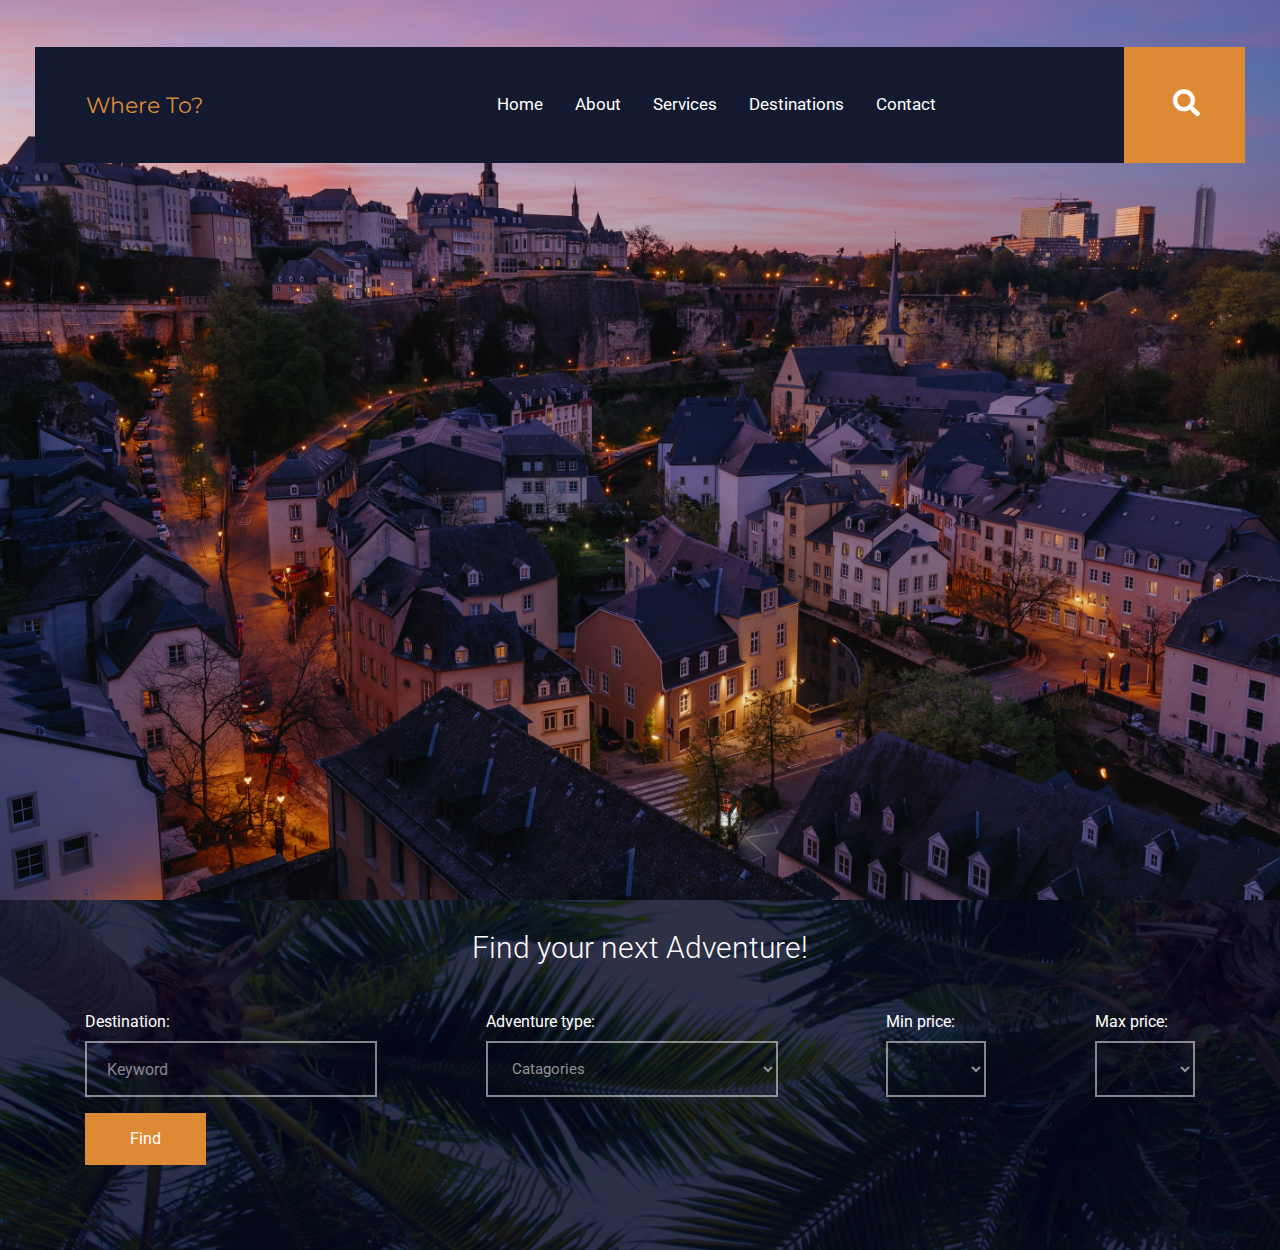
==== whereto.html @ 7c23000d "finished find section" ====
<!doctype html>
<html lang="en">
  <head>
    <!-- Required meta tags -->
    <meta charset="utf-8">
    <meta name="viewport" content="width=device-width, initial-scale=1, shrink-to-fit=no">

    <!-- Bootstrap CSS -->
    <link rel="stylesheet" href="https://stackpath.bootstrapcdn.com/bootstrap/4.4.1/css/bootstrap.min.css" integrity="sha384-Vkoo8x4CGsO3+Hhxv8T/Q5PaXtkKtu6ug5TOeNV6gBiFeWPGFN9MuhOf23Q9Ifjh" crossorigin="anonymous">
    <!--Custom CSS-->
    <link rel="stylesheet" type="text/css" href="whereto.css">

    <!-- Fonts -->
    <link rel="stylesheet" type="text/css" href="https://cdnjs.cloudflare.com/ajax/libs/font-awesome/5.13.0/css/all.min.css">

    <link href="https://fonts.googleapis.com/css2?family=Montserrat:wght@500&display=swap" rel="stylesheet">
    <link href="https://fonts.googleapis.com/css2?family=Roboto:wght@300;400&display=swap" rel="stylesheet">


    <title>Where To?</title>
  </head>
  <body>
    <div class="hero">
      <!-- NAVIGATION BAR START -->
      <nav class="mainnavbar navbar navbar-expand-lg fixed-top">
        <span class="navbar-brand">Where To?</span>
        <button class="navbar-toggler" type="button" data-toggle="collapse" data-target="#navbarNav" aria-controls="navbarNav" aria-expanded="false" aria-label="Toggle navigation">
          <span><i class="fas fa-bars"></i></span>
        </button>
        <div class="navbar-list collapse navbar-collapse" id="navbarNav">
          <ul id="menu-button" class="navbar-nav">
            <li class="nav-item active">
              <a class="nav-link" href="#home">Home <span class="sr-only">(current)</span></a>
            </li>
            <li class="nav-item">
              <a class="nav-link" href="#about">About</a>
            </li>
            <li class="nav-item">
              <a class="nav-link" href="#services">Services</a>
            </li> 
            <li class="nav-item">
              <a class="nav-link" href="#destinations">Destinations</a>
            </li> 
            <li class="nav-item">
              <a class="nav-link" href="#contact">Contact</a>
            </li> 
          </ul>
        </div>
        <div class="search">
          <form class="navbar-form navbar-left" role="search">
            <button id='search-button' class='btn btn-default'><span><i class="fas fa-search"></i></span>
            </button>
            <div id="search-form" class="form-group">
              <div class="input-group">
                <input type="text" class="search-input" placeholder="Keyword">
              </div>
            </div>
          </form>
        </div>
      </nav>
      <!-- NAVIGATION BAR END -->
    </div> <!--Hero Img-->

    <!-- FIND SECTION -->
    <div class="find">
      <img src="imgs/find.jpg" class="find-background">
      <div class="container">
        <div class="row">
          <div class="col-12 text-center">
            <h2 class="find-header">Find your next Adventure!</h2>
          </div>

          <div class=" col-12 text-center">
            <div class="find-form-container">
              <form action="#" id="find-form" class="find-form form-inline">
                <div class="find-item">
                  <div>
                    <label for="find-destination">Destination:</label>
                  </div>
                    <input type="text" id="find-destination" class="find-input" placeholder="Keyword">
                </div>

                <div class="find-item">
                  <div>
                    <label for="find-adventure">Adventure type:</label>
                  </div>
                    <select name="adventure" id="adventure" class="dropdown-item-select find-input">
                      <option value="" disabled selected hidden>Catagories</option>
                      <option>Cruises</option>
                      <option>Guided Tours</option>
                      <option>Resorts</option>
                    </select>
                </div>

                <div class="find-item">
                  <div>
                    <label for="min-price">Min price:</label>
                  </div>
                    <select name="min-price" id="min-price" class="dropdown-item-select price-input">
                      <option>&nbsp</option>
                      <option>$300</option>
                      <option>$500</option>
                    </select>
                </div>

                <div class="find-item">
                  <div>
                    <label for="max-price">Max price:</label>
                  </div>
                    <select name="max-price" id="max-price" class="dropdown-item-select price-input">
                      <option>&nbsp</option>
                      <option>$1000</option>
                      <option>$2000</option>
                    </select>
                </div>
                <div class="col-12 mt-3 p-0">
                  <button class="button find-button">Find</button>
                </div>
              </form>
            </div>
          </div>
        </div>
      </div>
    </div> <!-- end of find section -->










    <!-- Optional JavaScript -->
    <!-- jQuery first, then Popper.js, then Bootstrap JS -->
    <script src="https://code.jquery.com/jquery-3.4.1.slim.min.js" integrity="sha384-J6qa4849blE2+poT4WnyKhv5vZF5SrPo0iEjwBvKU7imGFAV0wwj1yYfoRSJoZ+n" crossorigin="anonymous"></script>
    <script src="https://cdn.jsdelivr.net/npm/popper.js@1.16.0/dist/umd/popper.min.js" integrity="sha384-Q6E9RHvbIyZFJoft+2mJbHaEWldlvI9IOYy5n3zV9zzTtmI3UksdQRVvoxMfooAo" crossorigin="anonymous"></script>
    <script src="https://stackpath.bootstrapcdn.com/bootstrap/4.4.1/js/bootstrap.min.js" integrity="sha384-wfSDF2E50Y2D1uUdj0O3uMBJnjuUD4Ih7YwaYd1iqfktj0Uod8GCExl3Og8ifwB6" crossorigin="anonymous"></script>
    <script src="whereto.js"></script>
  </body>
</html>
---- whereto.css ----
.hero {
	background-image: url("imgs/hero-img.jpg");
	min-height: 600px;
  	height: calc(100vh);
	background-position: center;
 	background-repeat: no-repeat;
 	background-size: cover;
 	position: relative;
}

/*NAVIGATION BAR START*/
.mainnavbar {
	background-color: #131a2f; 
	height: 116px;
	top: 47px;
	margin: auto;
	margin-left: 35px;
	margin-right: 35px; 
}

.navbar-list {
	justify-content: center;
}

.navbar-list a {
	color: white;
	font-size: 17px;
}

.navbar-list a:hover {
	color: #de8a35;
}

.navbar-brand {
	color: #de8a35;
	font-family: 'Montserrat', sans-serif;
	margin-left: 35px;
	margin-right: 0;
	font-size: 22px;
}

.navbar-nav .nav-link {
	background-color: #131a2f;
}

/*SEARCH FORM*/
.search {
	position: absolute;
    top: 0;
    right: 0;
    width: 121px;
    height: 100%;
    background-color: #de8a35;
}

#search-button {
	position: absolute;
	right: 32px;
	top: 30px;
	font-size: 27px;
	color: white;
}

#search-form {
	display: none;
	position: relative;
}

.search-input {
	display: inline-block;
	position: absolute;
	top: 38px;
	left: 25px;
	background: transparent;
	border: solid 2px rgba(255, 255, 255, 0.5);
	padding-left: 10px;
	height: 36px;
}

.search-expand {
	width: 300px;
}

.btn:focus {
	box-shadow: none;
}

.search-input input {
	color: white;
}

::placeholder {
	color: rgba(255, 255, 255, 0.5);
}

.navbar-toggler i {
	color: white;
	font-size: 25px;
}
/*NAVIGATION BAR END*/


/*Find Section*/
.find {
	height: 350px;
	background-position: center;
 	background-repeat: no-repeat;
 	background-size: cover;
 	background: rgba(0, 0, 26);
 	color: white;
 	position: relative;
}

.find img {
	opacity: 0.2;
	object-fit: cover;
	position: absolute;
}

.find-background {
	height: 100%; 
	width: 100%;
}

.find-header {
	font-size: 30px;
	font-weight: 300;
	padding-top: 30px;
	font-family: 'Roboto', sans-serif;

}

.find-form-container {
	margin-top: 36px;
	width: 100%;
}

.find-form {
	width: 100%;
	height: 100%;
	justify-content: space-between;
}

.find-item label {
	float: left;
	margin-bottom: 7px;
}

.find-input {
	height: 56px;
	width: 292px;
	padding-left: 20px;
	border: solid 2px rgba(255,255,255,0.5);
    background: transparent;
    color: rgba(255,255,255,0.5);
}

#find-destination {
	color: white;
}

.price-input {
	height: 56px;
	width: 100px;
	padding-left: 20px;
	border: solid 2px rgba(255,255,255,0.5);
    background: transparent;
    color: rgba(255,255,255,0.5);
}

.find-button {
	float: left;
	background: #de8a35;
    border: none;
    font-size: 16px;
    color: white;
    padding-top: 14px;
    padding-bottom: 14px;
    padding-left: 45px;
    padding-right: 45px;
}

.dropdown-item-select {
	cursor: pointer;
    font-size: 15px;
    color: #939393 !important;
}

/*MEDIA QUERIES*/
@media (max-width: 991px) {
	.search {
		display: none;
	}

	.mainnavbar {
		height: auto;
	}

	.navbar-list ul {
		text-align: center;
		width: 100%;
	}
}

@media (max-width: 767px) {
	.navbar-brand {
		margin-left: 0;
		font-size: 17px;
	}
}

@media (min-width: 768px) {
	.navbar-expand-lg .navbar-nav .nav-link {
		padding-right: 1rem;
		padding-left: 1rem;
	}
}

@media (min-width: 576px) {
	.form-inline .form-control {
	    display: inline-block;
	    width: 292px;
	    vertical-align: middle;
	}
}
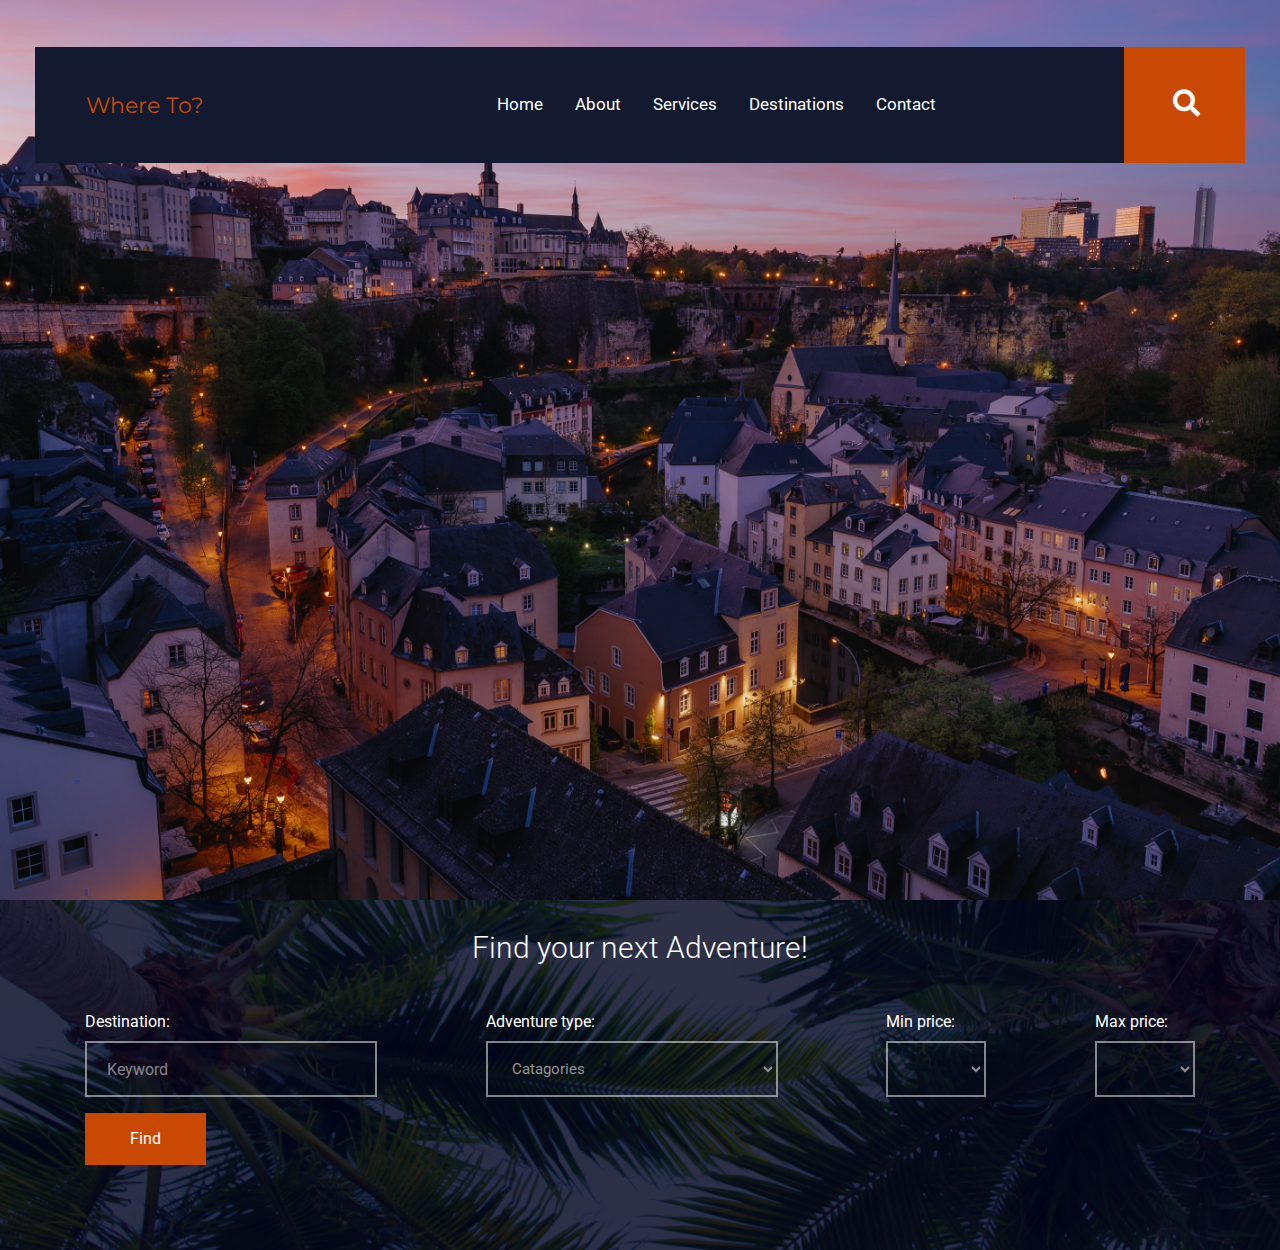
==== commit bff4b846: "made find section mobile friendly" ====
--- a/whereto.html
+++ b/whereto.html
@@ -70,7 +70,7 @@
             <h2 class="find-header">Find your next Adventure!</h2>
           </div>
 
-          <div class=" col-12 text-center">
+          <div class=" col-md-6 col-lg-12 text-center">
             <div class="find-form-container">
               <form action="#" id="find-form" class="find-form form-inline">
                 <div class="find-item">
@@ -113,8 +113,8 @@
                       <option>$2000</option>
                     </select>
                 </div>
-                <div class="col-12 mt-3 p-0">
-                  <button class="button find-button">Find</button>
+                <div class="col-12 mt-3 p-0 find-button">
+                  <button class="button">Find</button>
                 </div>
               </form>
             </div>
--- a/whereto.css
+++ b/whereto.css
@@ -32,7 +32,7 @@
 }
 
 .navbar-brand {
-	color: #de8a35;
+	color: #c94904;
 	font-family: 'Montserrat', sans-serif;
 	margin-left: 35px;
 	margin-right: 0;
@@ -50,7 +50,7 @@
     right: 0;
     width: 121px;
     height: 100%;
-    background-color: #de8a35;
+    background-color: #c94904;
 }
 
 #search-button {
@@ -168,9 +168,9 @@
     color: rgba(255,255,255,0.5);
 }
 
-.find-button {
+.find-button button {
 	float: left;
-	background: #de8a35;
+	background: #c94904;
     border: none;
     font-size: 16px;
     color: white;
@@ -187,6 +187,56 @@
 }
 
 /*MEDIA QUERIES*/
+@media (min-width: 768px) and (max-width: 991px) {
+	.find {
+		height: 610px;
+	}
+
+	.find-input {
+		width: 690px;
+		margin-bottom: 20px;
+	}
+
+	.price-input {
+		width: 690px;
+		margin-bottom: 20px;
+	}
+
+	.find-button {
+		display: flex;
+	}
+
+	.find-button button {
+		position: absolute;
+		left: 285px;
+	}
+}
+
+@media (min-width: 576px) and (max-width: 767px) {
+	.find {
+		height: 610px;
+	}
+
+	.find-input {
+		width: 500px;
+		margin-bottom: 20px;
+	}
+
+	.price-input {
+		width: 500px;
+		margin-bottom: 20px;
+	}
+
+	.find-button {
+		display: flex;
+	}
+
+	.find-button button {
+		position: absolute;
+		left: 185px;
+	}
+}
+
 @media (max-width: 991px) {
 	.search {
 		display: none;
@@ -206,6 +256,36 @@
 	.navbar-brand {
 		margin-left: 0;
 		font-size: 17px;
+	}
+
+	.mainnavbar {
+		height: auto;
+	}
+}
+
+
+@media (max-width: 575px) {
+	.find {
+		height: 620px;
+	}
+
+	.find-form {
+		justify-content: center;
+	}
+
+	.find-input {
+		width: 300px;
+		margin-bottom: 20px;
+	}
+
+	.price-input {
+		width: 300px;
+		margin-bottom: 20px;
+	}
+
+	.find-button {
+		display: flex;
+		justify-content: center;
 	}
 }
 
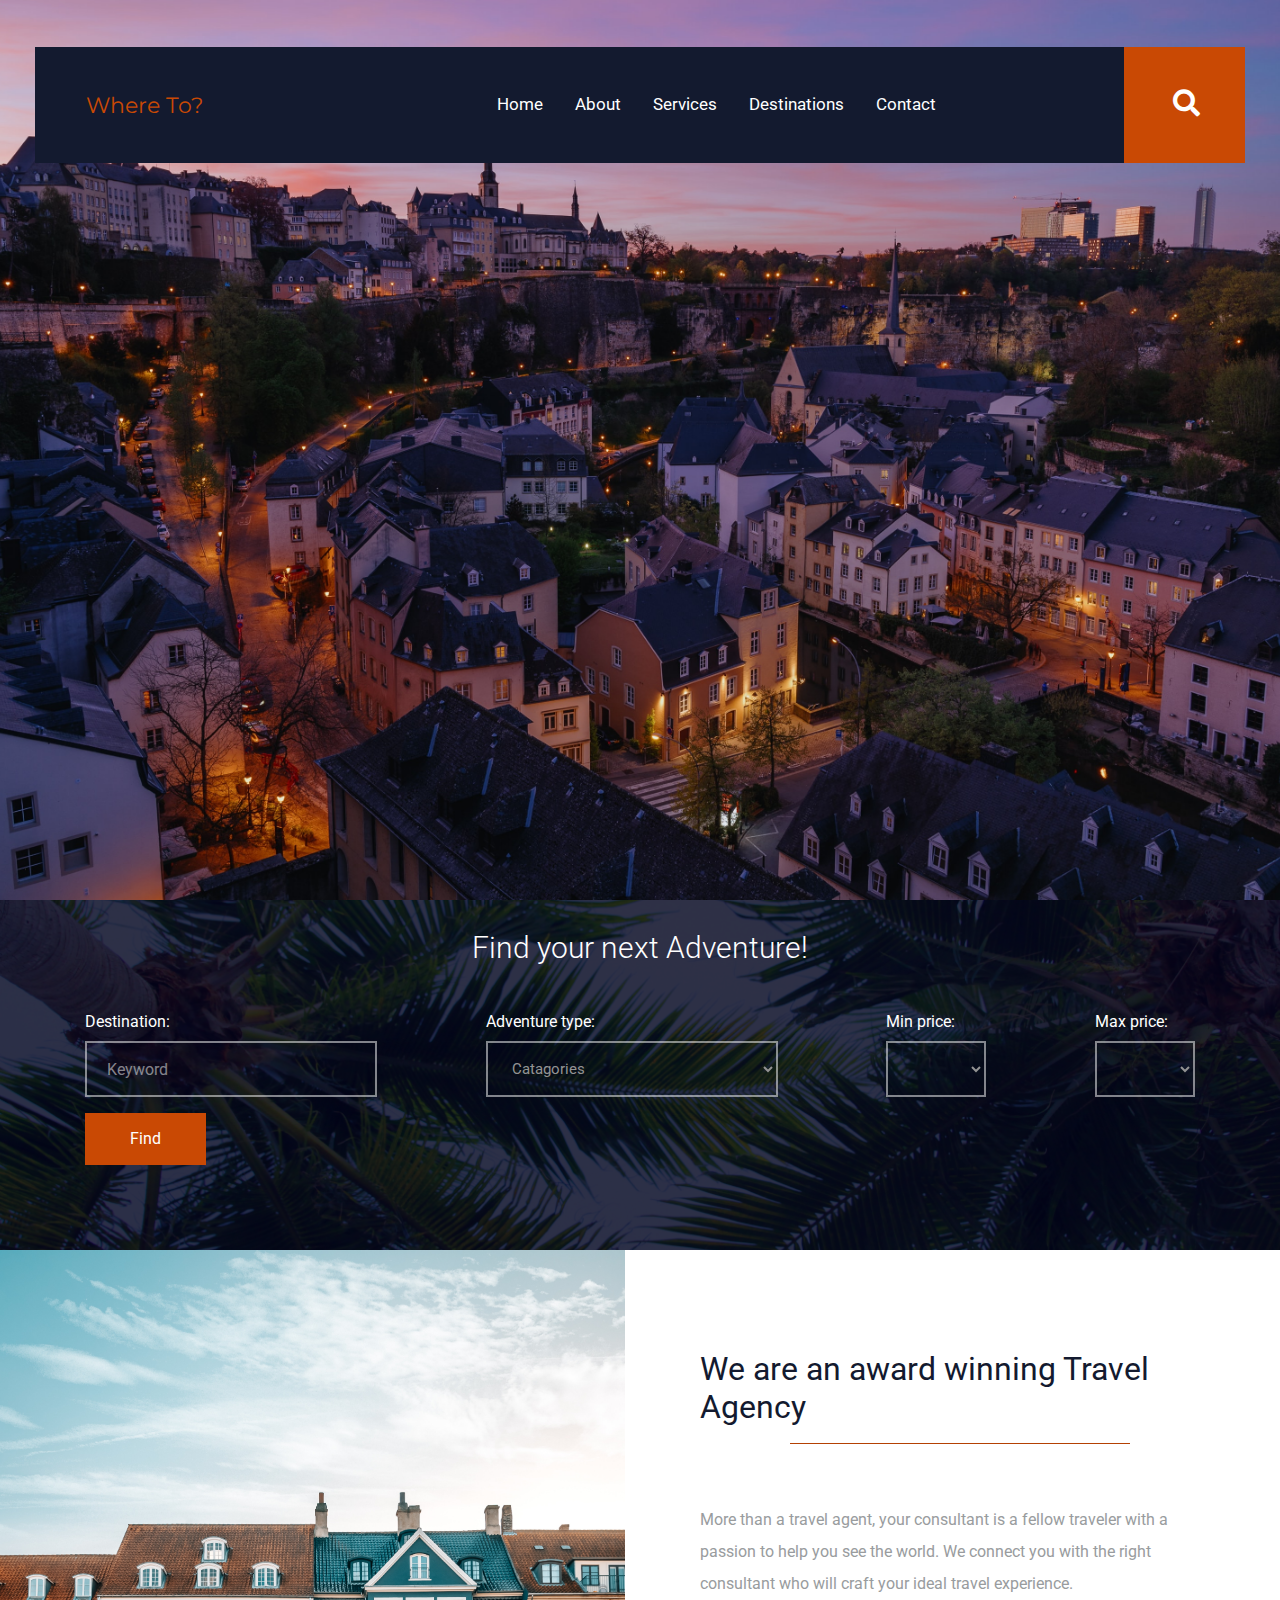
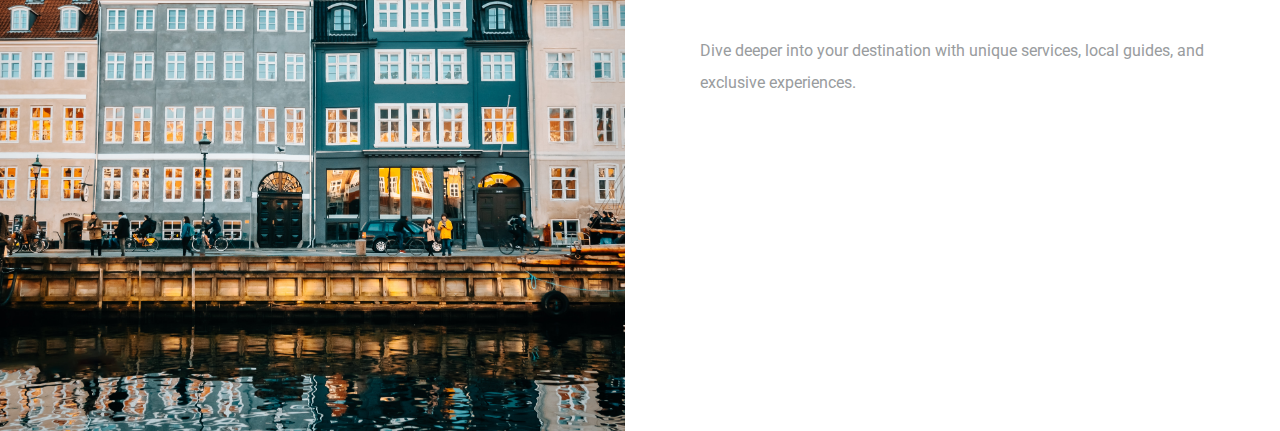
==== commit 55279e2d: "finished about section" ====
--- a/whereto.html
+++ b/whereto.html
@@ -59,11 +59,11 @@
         </div>
       </nav>
       <!-- NAVIGATION BAR END -->
-    </div> <!--Hero Img-->
+    </div> <!--end of hero img-->
 
     <!-- FIND SECTION -->
     <div class="find">
-      <img src="imgs/find.jpg" class="find-background">
+      <img src="imgs/find.jpg" class="find-background" alt="">
       <div class="container">
         <div class="row">
           <div class="col-12 text-center">
@@ -123,6 +123,23 @@
       </div>
     </div> <!-- end of find section -->
 
+    <!-- ABOUT SECTION -->
+    <div class="about-section">
+      <div class="container-fluid">
+        <div class="row">
+          <div class="col-sm-12 col-md-6 about-img">
+            <img src="imgs/about-img.jpg" class="img-fluid" alt="">
+          </div>
+
+          <div class="col-sm-12 col-md-6 about-text">
+            <h2>We are an award winning Travel Agency</h2>
+            <hr>
+            <p class="p1">More than a travel agent, your consultant is a fellow traveler with a passion to help you see the world. We connect you with the right consultant who will craft your ideal travel experience.</p>
+            <p class="p2">Dive deeper into your destination with unique services, local guides, and exclusive experiences.</p>
+          </div>
+        </div>
+      </div>
+    </div>
 
 
 
--- a/whereto.css
+++ b/whereto.css
@@ -186,6 +186,47 @@
     color: #939393 !important;
 }
 
+/*ABOUT SECTION*/
+.about-section {
+	height: 200px;
+}
+
+.about-img {
+	padding-left: 0;
+}
+
+.about-text h2 {
+	margin-top: 100px;
+	font-weight: 400;
+	color: #131a2f;
+}
+
+hr {
+	background: #c94904;
+	width: 340px;
+}
+
+.about-text {
+	text-align: left;
+	padding-left: 60px;
+	padding-right: 60px;
+}
+
+.about-text p {
+	line-height: 2;
+	color: #999c9e;
+}
+
+.about-text .p1 {
+	margin-top: 60px;
+}
+
+.about-text .p2 {
+	margin-top: 35px;
+}
+
+
+
 /*MEDIA QUERIES*/
 @media (min-width: 768px) and (max-width: 991px) {
 	.find {
@@ -212,6 +253,30 @@
 	}
 }
 
+@media (min-width: 768px) and (max-width: 930px) {
+	.about-text h2 {
+	margin-top: 60px;
+	}
+
+	.about-text p {
+	line-height: 1;
+	}
+
+	.about-text .p1 {
+	margin-top: 40px;
+	}
+
+	.about-text .p2 {
+	margin-top: 40px;
+	margin-bottom: 0;
+	}
+
+	hr {
+	width: 300px;
+	}
+
+}
+
 @media (min-width: 576px) and (max-width: 767px) {
 	.find {
 		height: 610px;
@@ -253,6 +318,10 @@
 }
 
 @media (max-width: 767px) {
+	.hero {
+		height: 400px;
+	}
+
 	.navbar-brand {
 		margin-left: 0;
 		font-size: 17px;
@@ -260,6 +329,20 @@
 
 	.mainnavbar {
 		height: auto;
+	}
+
+	.about-img {
+		display: none;
+	}
+
+	.about-text {
+		padding-left: 95px;
+		padding-right: 95px;
+		text-align: center;
+	}
+
+	hr {
+		display: none;
 	}
 }
 
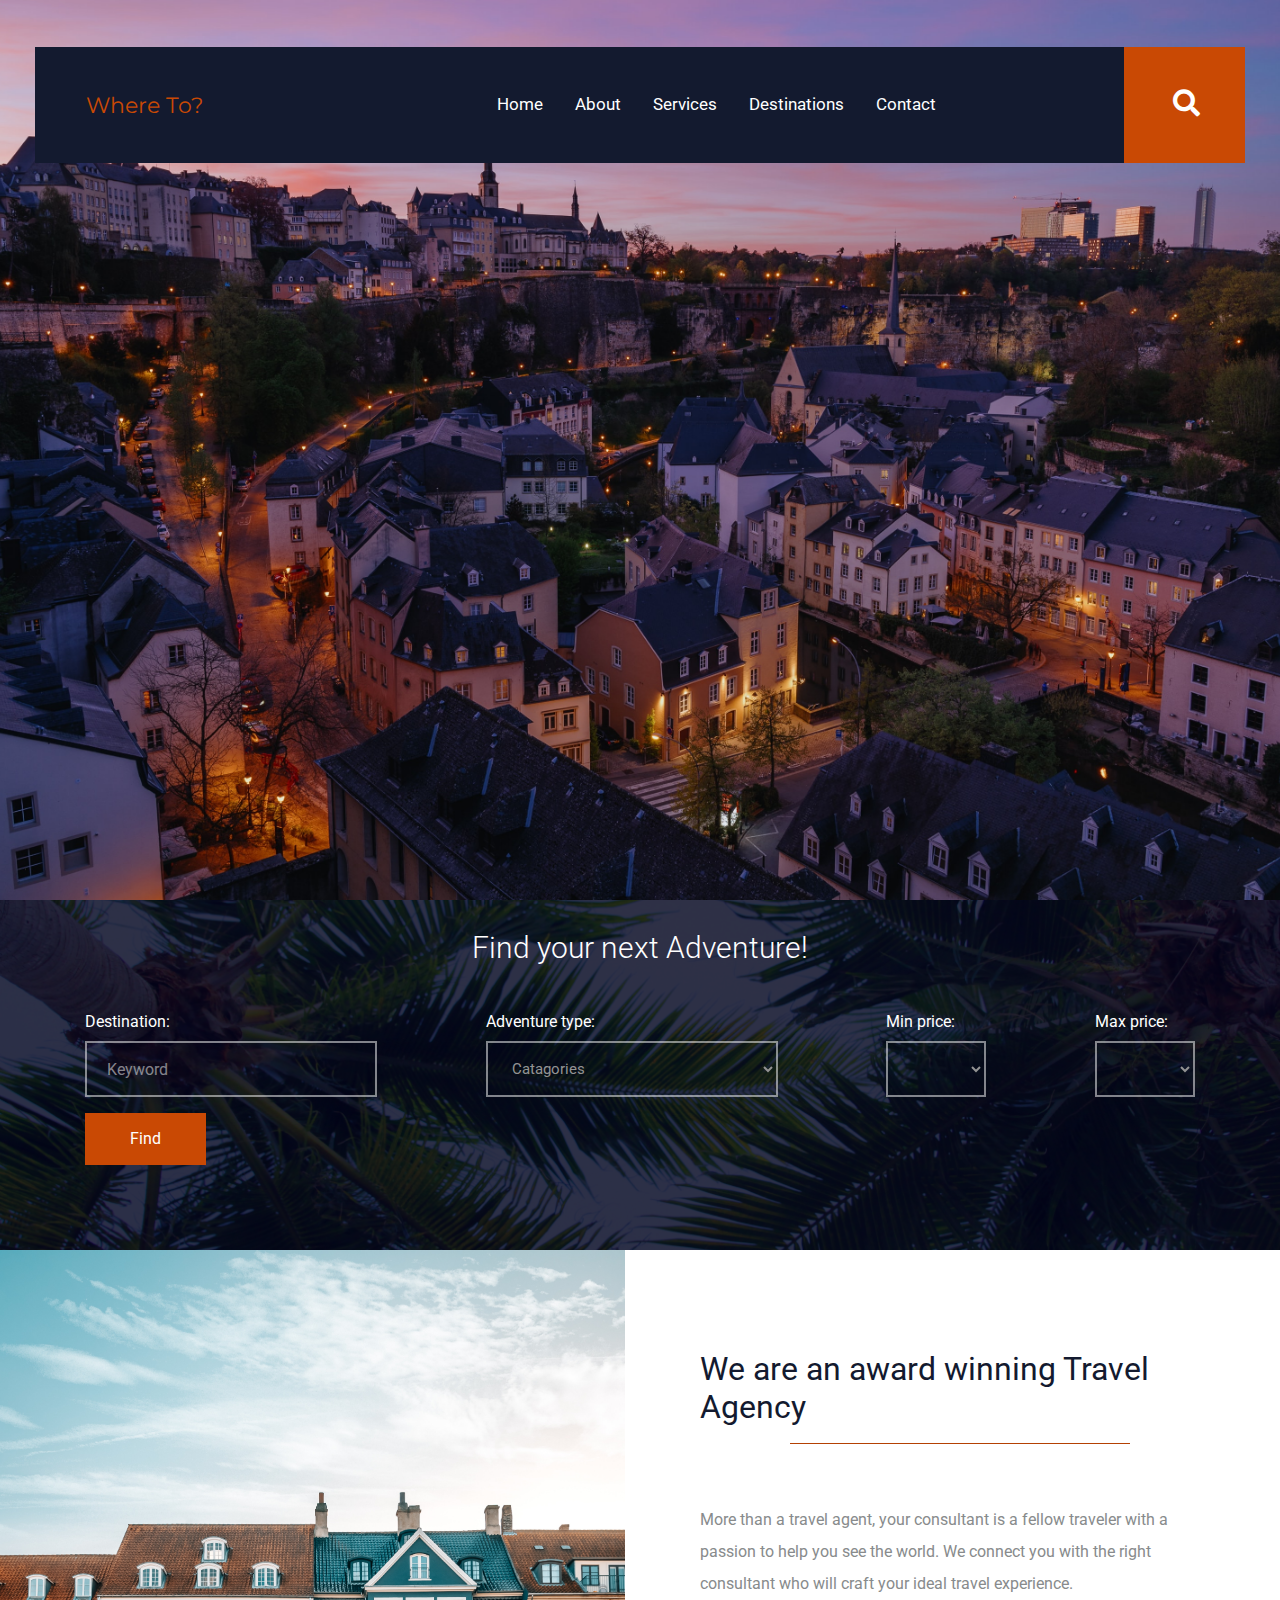
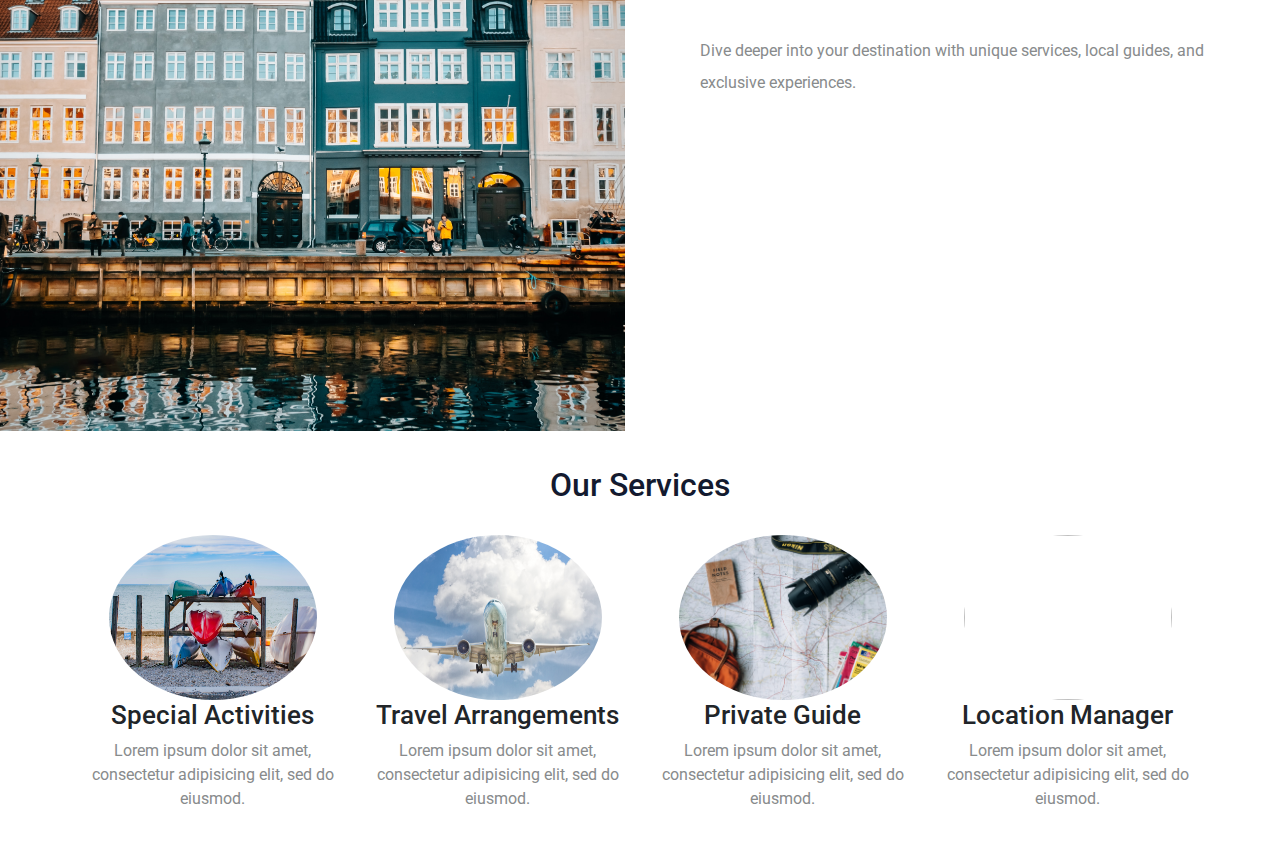
==== commit c19013cd: "finished services section" ====
--- a/whereto.html
+++ b/whereto.html
@@ -139,6 +139,39 @@
           </div>
         </div>
       </div>
+    </div> <!--end of about section-->
+
+    <div class="services-section">
+      <div class="container">
+        <div class="row">
+          <div class="col-12 text-center services-header">
+            <h2>Our Services</h2>
+          </div>
+          <div class="col-md-6 col-lg-3">
+            <img src="imgs/services1.jpg" class="img-fluid" alt="">
+            <h3>Special Activities</h3>
+            <p>Lorem ipsum dolor sit amet, consectetur adipisicing elit, sed do eiusmod.</p>
+          </div>
+          <div class="col-md-6 col-lg-3">
+            <img src="imgs/services2.jpg" class="img-fluid" alt="">
+            <h3>Travel Arrangements</h3>
+            <p>Lorem ipsum dolor sit amet, consectetur adipisicing elit, sed do eiusmod.</p>
+          </div>
+          <div class="col-md-6 col-lg-3">
+            <img src="imgs/services3.jpg" class="img-fluid" alt="">
+            <h3>Private Guide</h3>
+            <p>Lorem ipsum dolor sit amet, consectetur adipisicing elit, sed do eiusmod.</p>
+          </div>
+          <div class="col-md-6 col-lg-3">
+            <img src="imgs/services4.jpg" class="img-fluid" alt="">
+            <h3>Location Manager</h3>
+            <p>Lorem ipsum dolor sit amet, consectetur adipisicing elit, sed do eiusmod.</p>
+          </div>
+          
+
+        </div>
+      </div>
+
     </div>
 
 
--- a/whereto.css
+++ b/whereto.css
@@ -187,10 +187,6 @@
 }
 
 /*ABOUT SECTION*/
-.about-section {
-	height: 200px;
-}
-
 .about-img {
 	padding-left: 0;
 }
@@ -214,7 +210,7 @@
 
 .about-text p {
 	line-height: 2;
-	color: #999c9e;
+	color: #888b8c;
 }
 
 .about-text .p1 {
@@ -223,6 +219,32 @@
 
 .about-text .p2 {
 	margin-top: 35px;
+}
+
+/*SERVICES SECTION*/
+.services-section {
+	text-align: center;
+}
+
+.services-header h2 {
+	color: #131a2f;
+	margin-top: 35px;
+    margin-bottom: 30px;
+}
+
+.services-section img {
+	border-radius: 50%;
+	height: 165px;
+	width: 208px;
+}
+
+.services-section h3 {
+	font-size: 26px;
+}
+
+.services-section p {
+	color: #888b8c;
+	margin-bottom: 30px;
 }
 
 
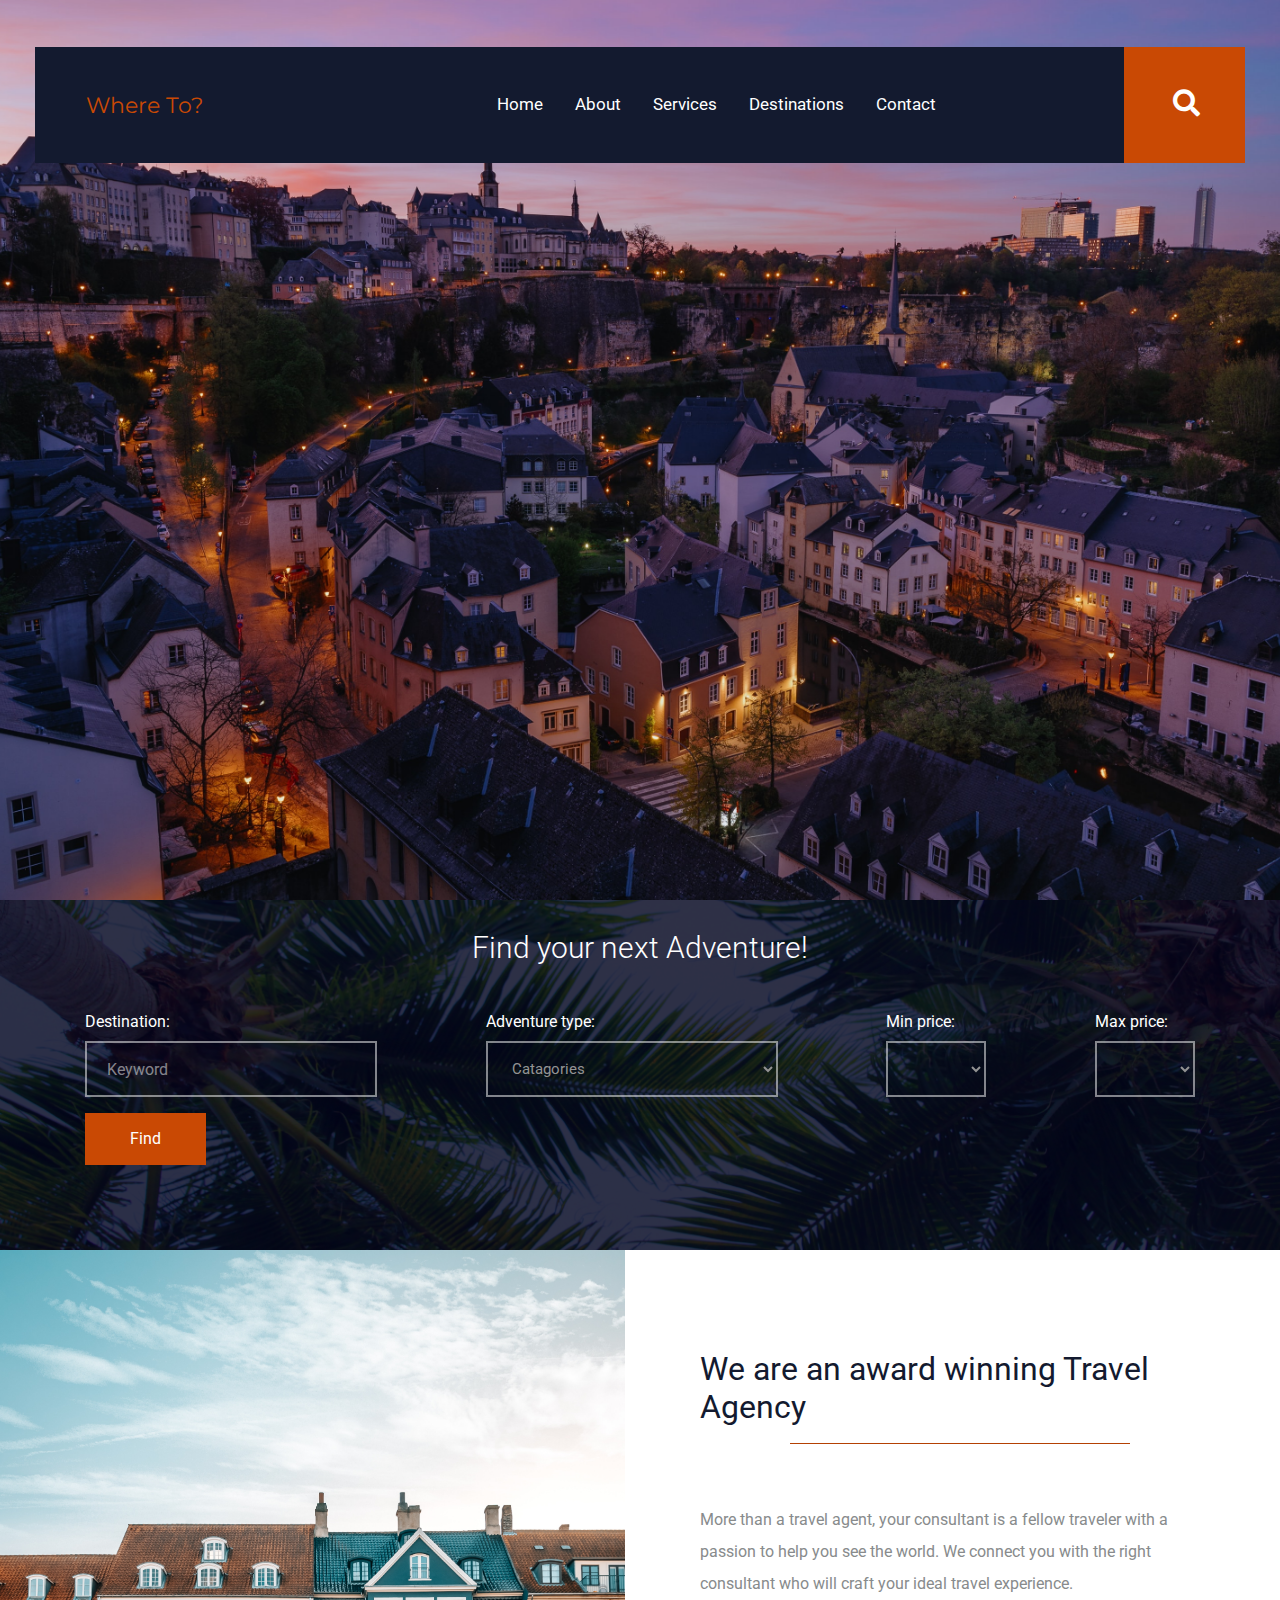
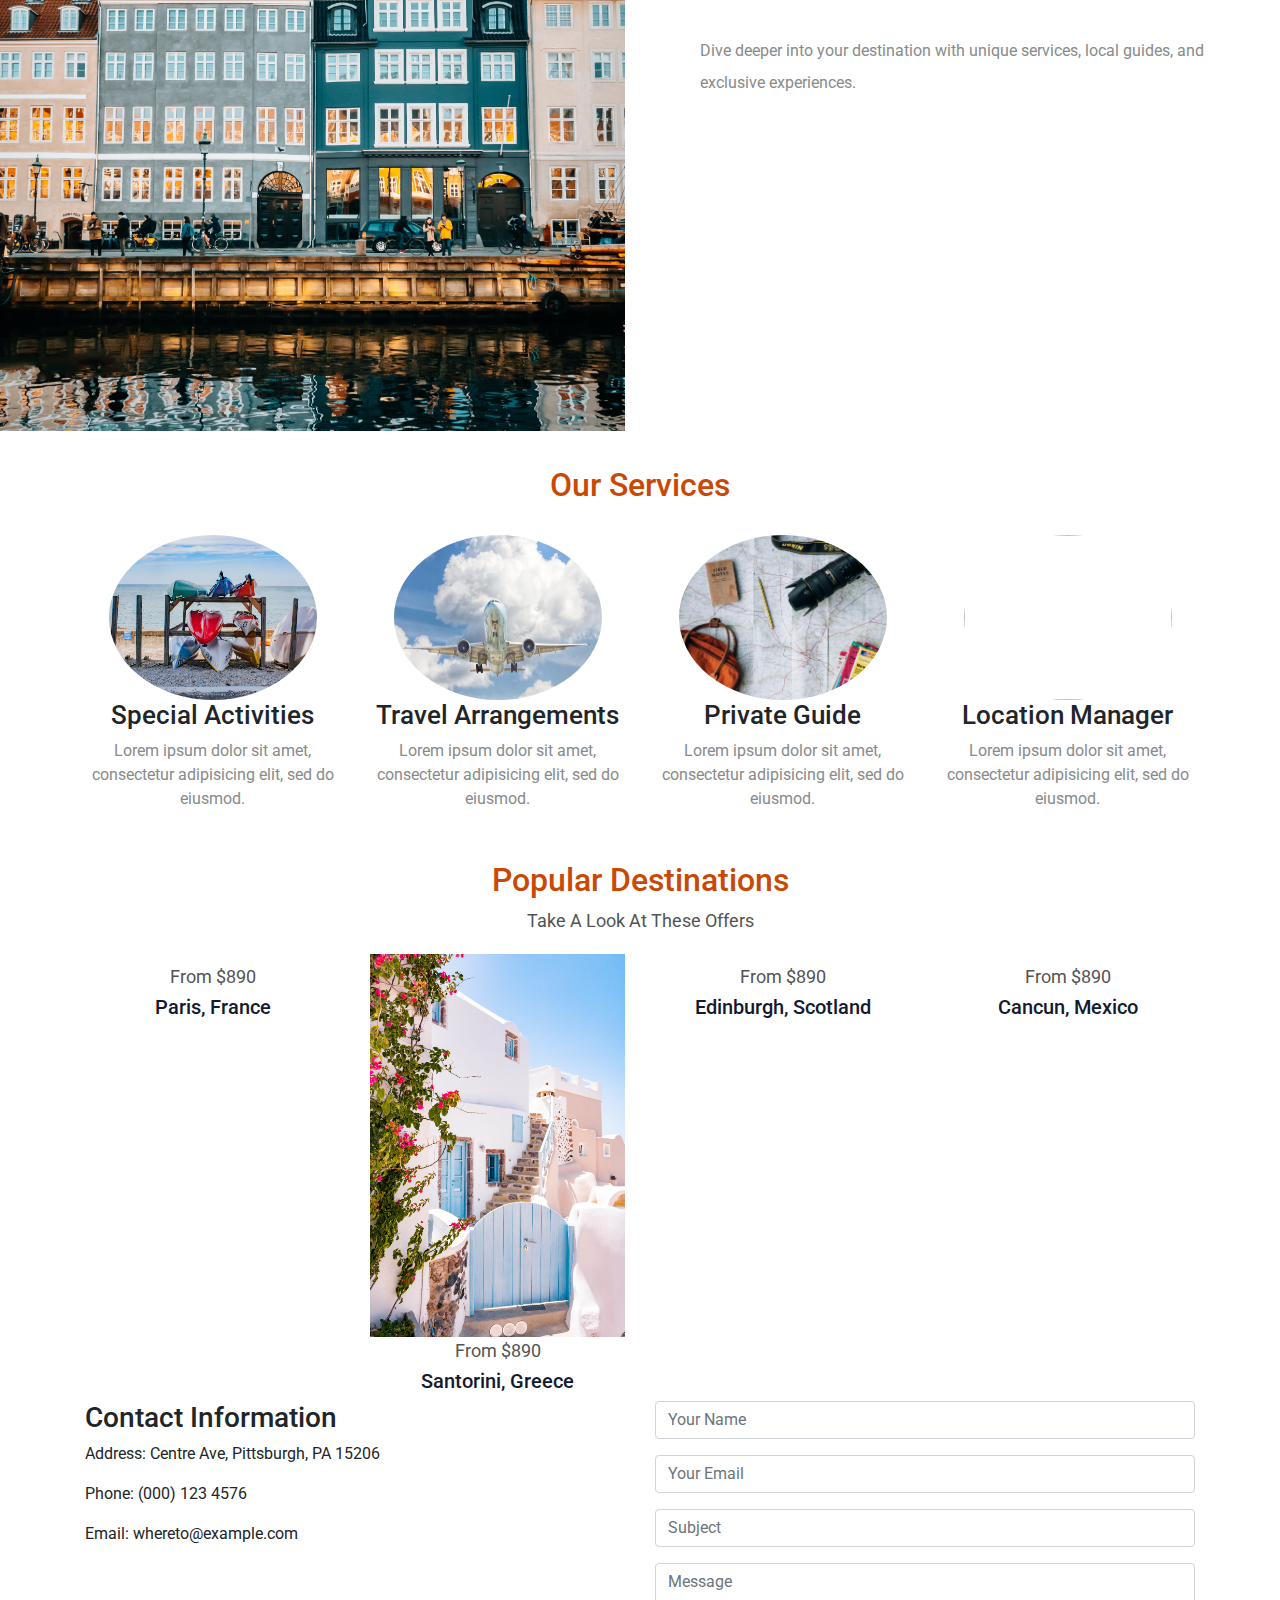
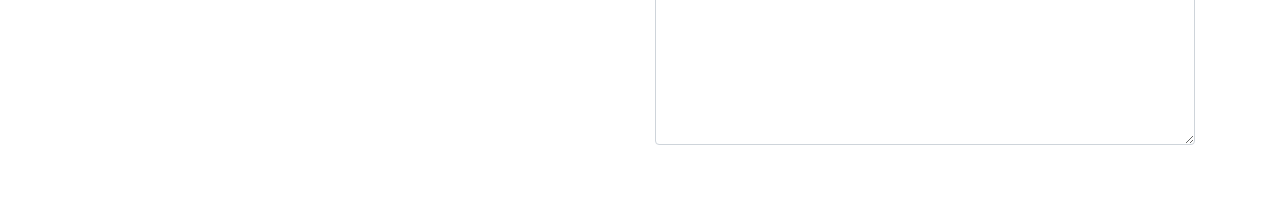
==== commit 4fb7826a: "finished destination section and started contact section" ====
--- a/whereto.html
+++ b/whereto.html
@@ -167,14 +167,85 @@
             <h3>Location Manager</h3>
             <p>Lorem ipsum dolor sit amet, consectetur adipisicing elit, sed do eiusmod.</p>
           </div>
-          
-
-        </div>
-      </div>
-
+        </div>
+      </div>
+    </div> <!--end of services section-->
+
+    <div class="destination-section">
+      <div class="container">
+        <div class="row destination">
+          <div class="col-12 text-center destination-header">
+            <h2>Popular Destinations</h2>
+            <p>Take A Look At These Offers</p>
+          </div>
+          <div class="col-md-6 col-lg-3 text-center">
+            <img src="imgs/france.jpg" class="img-fluid" alt="">
+            <p>From $890</p>
+            <h5>Paris, France</h5>
+          </div>
+          <div class="col-md-6 col-lg-3 text-center">
+            <img src="imgs/greece.jpg" class="img-fluid" alt="">
+            <p>From $890</p>
+            <h5>Santorini, Greece</h5>
+          </div>
+          <div class="col-md-6 col-lg-3 text-center">
+            <img src="imgs/scotland.jpg" class="img-fluid" alt="">
+            <p>From $890</p>
+            <h5>Edinburgh, Scotland</h5>
+          </div>
+          <div class="col-md-6 col-lg-3 text-center">
+            <img src="imgs/mexico.jpg" class="img-fluid" alt="">
+            <p>From $890</p>
+            <h5>Cancun, Mexico</h5>
+          </div>
+        </div>
+      </div>
     </div>
 
-
+    <!-- CONTACT SECTION -->
+    <div class="contact-section">
+      <div class="container">
+        <div class="row">
+          <div class="col-6 contact-1">
+            <h3>Contact Information</h3>
+            <div>
+              <p>Address: Centre Ave, Pittsburgh, PA 15206</p>
+            </div>
+            <div>
+              <p>Phone: (000) 123 4576</p>
+            </div>
+            <div>
+              <p>Email: whereto@example.com</p>
+            </div>
+          </div>
+
+          <div class="col-md-6 contact-2">
+          <form action="#" class="contact-form">
+              <div class="form-group">
+                <input type="text" id="fname" class="form-control" placeholder="Your Name">
+              </div>
+
+              <div class="form-group">
+                <input type="email" id="email" class="form-control" placeholder="Your Email">
+              </div>
+
+              <div class="form-group">
+                <input type="subject" id="subject" class="form-control" placeholder="Subject">
+              </div>
+
+              <div class="form-group">
+                <textarea name="message" id="message" cols="20" rows="7" class="form-control" placeholder="Message"></textarea>
+              </div>
+
+            <div class="row">
+              <div class="col-md-12">
+                <input type="submit" value="Send Message" class="btn btn-md text-white">
+              </div>
+          </form>
+        </div>
+        </div>
+      </div>
+    </div>
 
 
 
--- a/whereto.css
+++ b/whereto.css
@@ -227,7 +227,7 @@
 }
 
 .services-header h2 {
-	color: #131a2f;
+	color: #c94904;
 	margin-top: 35px;
     margin-bottom: 30px;
 }
@@ -247,7 +247,29 @@
 	margin-bottom: 30px;
 }
 
-
+/*DESTINATIONS SECTION*/
+.destination-section h2 {
+	color: #c94904;
+	margin-top: 20px
+}
+
+.destination-section img {
+	margin-top: 15px;
+}
+
+.destination-section p {
+	color: #525354;
+	font-size: 18px;
+    margin-bottom: 5px;
+}
+
+.destination-section h5 {
+	color: #131a2f;
+}
+
+.destination-section img:hover {
+	box-shadow: 0 6px 10px 0 rgba(0, 0, 0, 0.2), 0 6px 20px 0 rgba(0, 0, 0, 0.19);
+}
 
 /*MEDIA QUERIES*/
 @media (min-width: 768px) and (max-width: 991px) {
@@ -273,6 +295,10 @@
 		position: absolute;
 		left: 285px;
 	}
+
+	.destination-section img {
+		height: 400px;
+	}
 }
 
 @media (min-width: 768px) and (max-width: 930px) {
@@ -365,6 +391,14 @@
 
 	hr {
 		display: none;
+	}
+
+	.destination-section img {
+		height: 400px;
+	}
+
+	.destination {
+		text-align: center;
 	}
 }
 
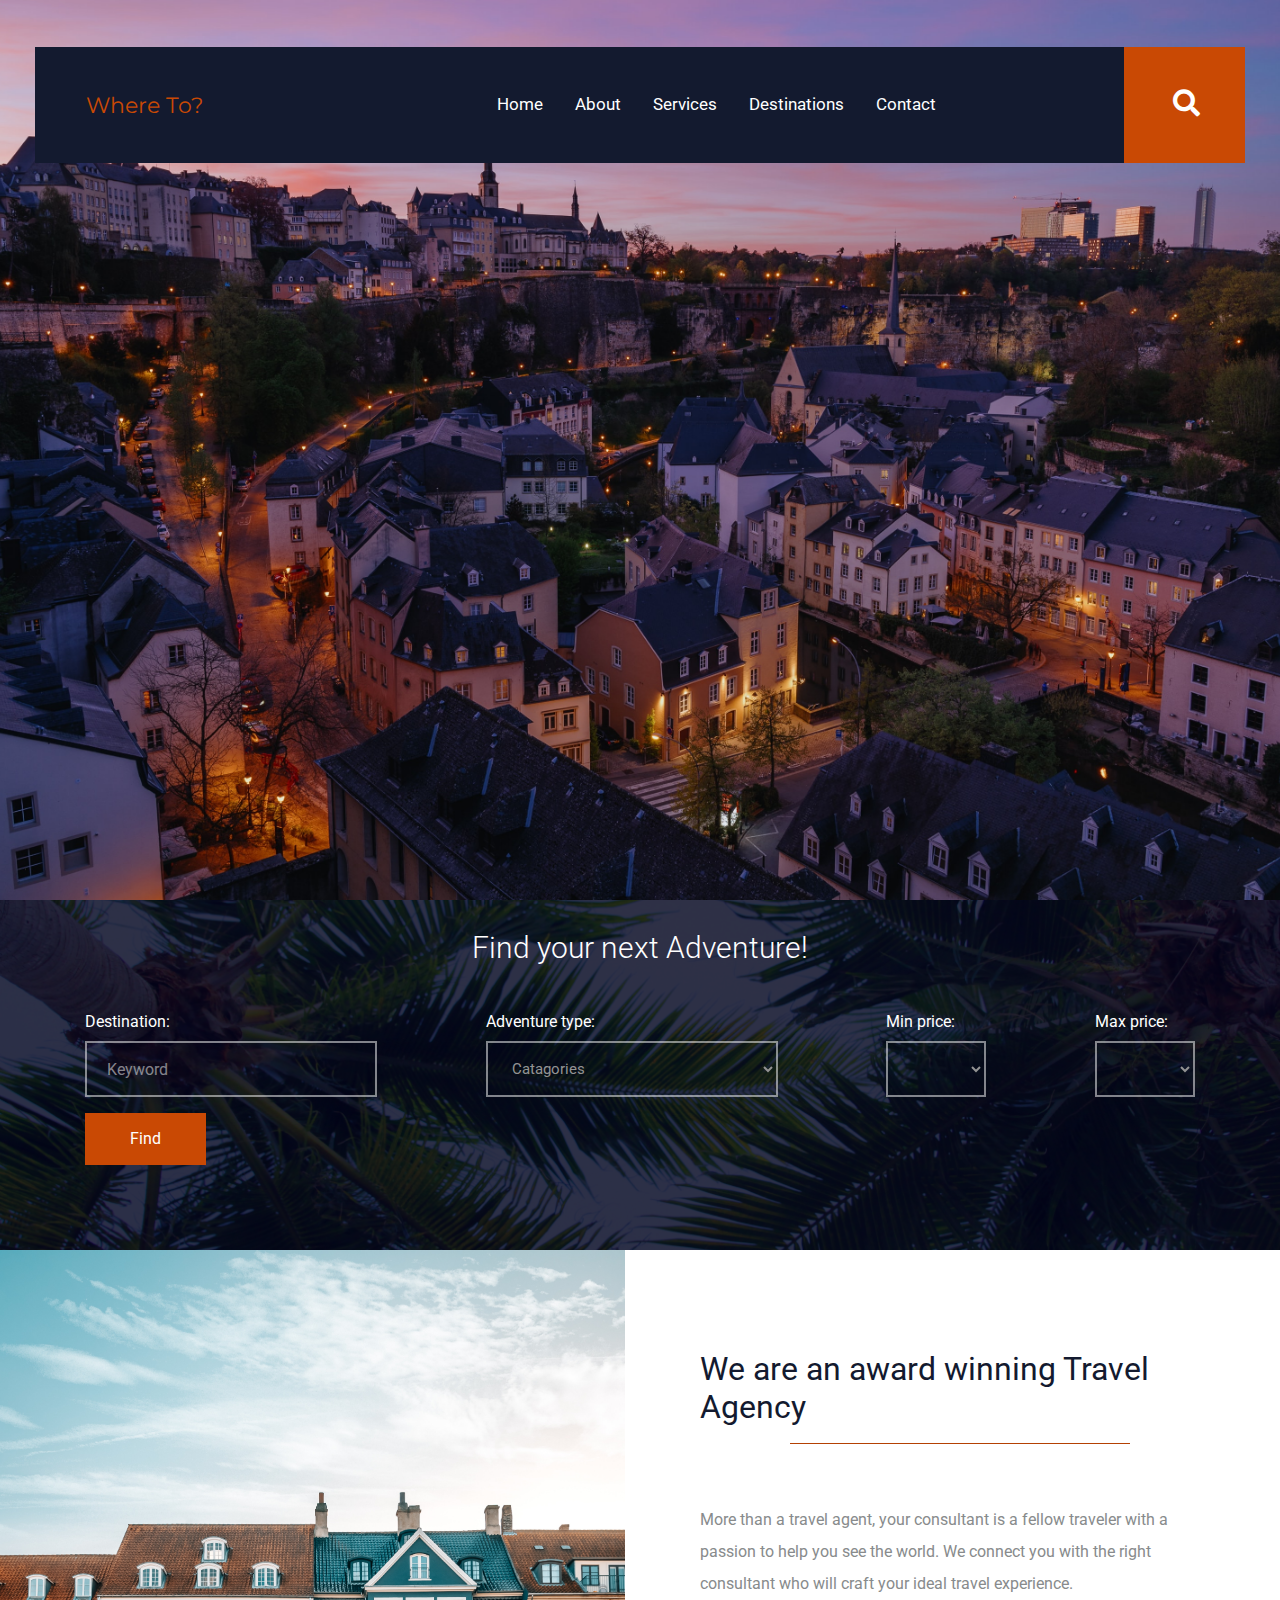
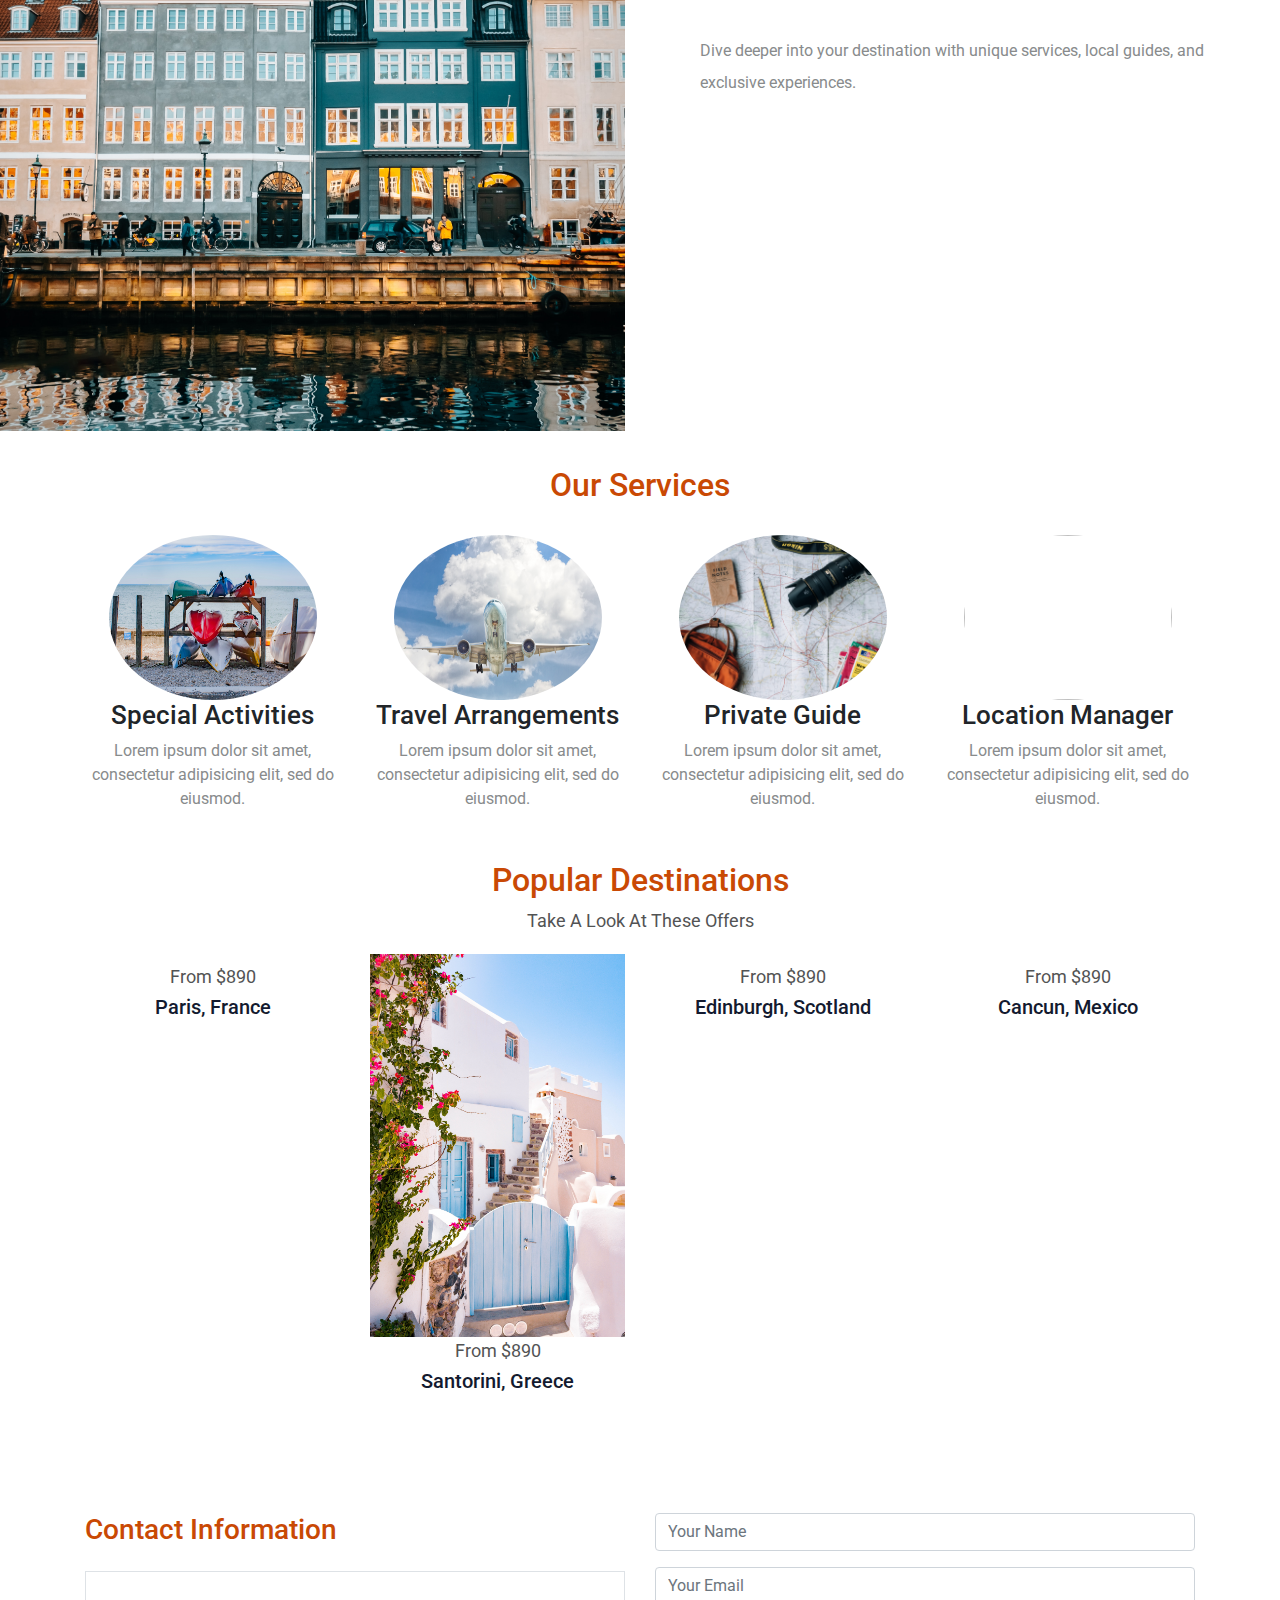
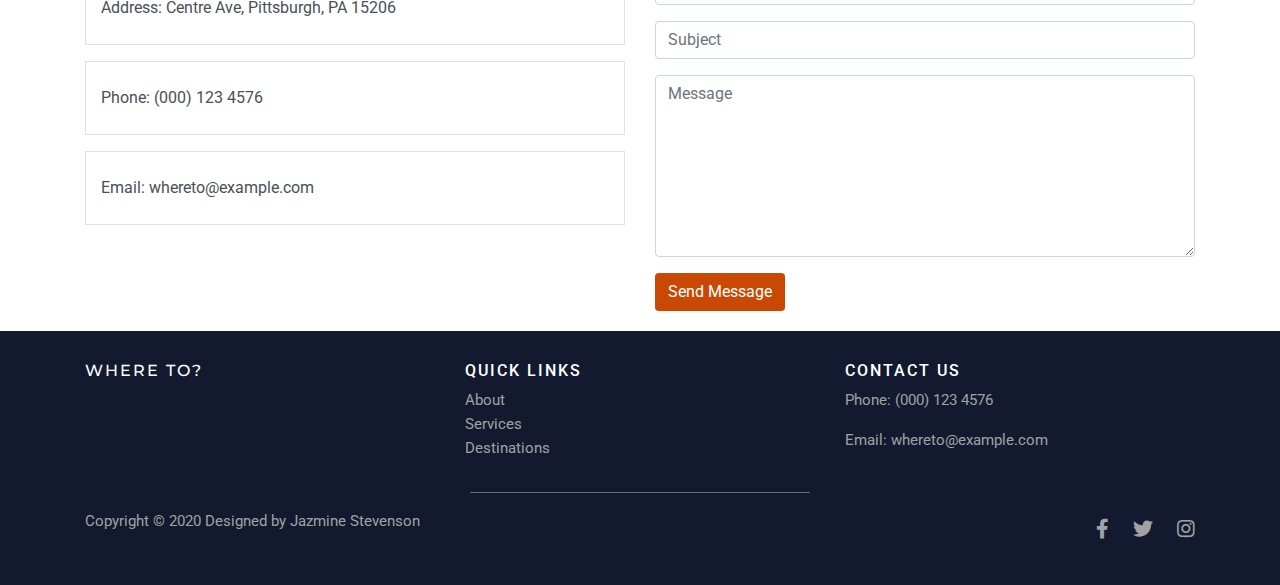
==== commit e13d790d: "finished contact section and footer" ====
--- a/whereto.html
+++ b/whereto.html
@@ -20,6 +20,7 @@
     <title>Where To?</title>
   </head>
   <body>
+    <a name="home"></a>
     <div class="hero">
       <!-- NAVIGATION BAR START -->
       <nav class="mainnavbar navbar navbar-expand-lg fixed-top">
@@ -124,6 +125,7 @@
     </div> <!-- end of find section -->
 
     <!-- ABOUT SECTION -->
+    <a name="about"></a>
     <div class="about-section">
       <div class="container-fluid">
         <div class="row">
@@ -141,6 +143,8 @@
       </div>
     </div> <!--end of about section-->
 
+<!-- SERVICES SECTION -->
+    <a name="services"></a>
     <div class="services-section">
       <div class="container">
         <div class="row">
@@ -171,6 +175,8 @@
       </div>
     </div> <!--end of services section-->
 
+<!-- DESTINATIONS SECTION -->
+    <a name="destinations"></a>
     <div class="destination-section">
       <div class="container">
         <div class="row destination">
@@ -203,6 +209,7 @@
     </div>
 
     <!-- CONTACT SECTION -->
+    <a name="contact"></a>
     <div class="contact-section">
       <div class="container">
         <div class="row">
@@ -220,34 +227,76 @@
           </div>
 
           <div class="col-md-6 contact-2">
-          <form action="#" class="contact-form">
-              <div class="form-group">
-                <input type="text" id="fname" class="form-control" placeholder="Your Name">
+            <form action="#" class="contact-form">
+                <div class="form-group">
+                  <input type="text" id="fname" class="form-control" placeholder="Your Name">
+                </div>
+
+                <div class="form-group">
+                  <input type="email" id="email" class="form-control" placeholder="Your Email">
+                </div>
+
+                <div class="form-group">
+                  <input type="subject" id="subject" class="form-control" placeholder="Subject">
+                </div>
+
+                <div class="form-group">
+                  <textarea name="message" id="message" cols="20" rows="7" class="form-control" placeholder="Message"></textarea>
+                </div>
+
+              <div class="row">
+                <div class="col-md-12">
+                  <input type="submit" value="Send Message" class="btn btn-md text-white">
+                </div>
               </div>
-
-              <div class="form-group">
-                <input type="email" id="email" class="form-control" placeholder="Your Email">
-              </div>
-
-              <div class="form-group">
-                <input type="subject" id="subject" class="form-control" placeholder="Subject">
-              </div>
-
-              <div class="form-group">
-                <textarea name="message" id="message" cols="20" rows="7" class="form-control" placeholder="Message"></textarea>
-              </div>
-
-            <div class="row">
-              <div class="col-md-12">
-                <input type="submit" value="Send Message" class="btn btn-md text-white">
-              </div>
-          </form>
-        </div>
+            </form>
+          </div>
         </div>
       </div>
     </div>
 
-
+<!-- FOOTER -->
+  <footer class="site-footer">
+    <div class="container">
+      <div class="row">
+        <div class="col-sm-12 col-md-4 footer-brand">
+           <h6>Where To?</h6>
+        </div>
+
+        <div class="col-sm-12 col-md-4">
+          <h6>Quick Links</h6>
+            <ul class="footer-links">
+              <li><a href="#about">About</a></li>
+              <li><a href="#services">Services</a></li>
+              <li><a href="#destinations">Destinations</a></li>
+            </ul>
+        </div>
+
+        <div class="col-sm-12 col-md-4">
+          <h6>Contact Us</h6>
+          <p>Phone: (000) 123 4576</p>
+          <p>Email: whereto@example.com</p>
+        </div>
+      </div>
+      <hr> 
+    </div>
+
+    <div class="container">
+      <div class="row">
+        <div class="col-sm-12 col-md-6">
+          <p class="copyright-text">Copyright &copy; 2020 Designed by Jazmine Stevenson</p>
+        </div>
+
+        <div class="col-sm-12 col-md-6 icons">
+          <ul class="social-icons">
+            <li><a class="facebook" href="#"><i class="fab fa-facebook-f"></i></a></li>
+            <li><a class="twitter" href="#"><i class="fab fa-twitter"></i></a></li>
+            <li><a class="instagram" href="#"><i class="fab fa-instagram"></i></a></li>
+          </ul>
+        </div>
+      </div> 
+    </div>
+  </footer>
 
 
 
--- a/whereto.css
+++ b/whereto.css
@@ -271,6 +271,103 @@
 	box-shadow: 0 6px 10px 0 rgba(0, 0, 0, 0.2), 0 6px 20px 0 rgba(0, 0, 0, 0.19);
 }
 
+
+/*CONTACT SECTION*/
+.contact-section {
+	padding-top: 7rem;
+}
+
+.contact-1 h3 {
+	color: #c94904;
+	margin-bottom: 25px;
+}
+
+.contact-1 p {
+	color: #495057;
+	border: 1px solid #dee2e6;
+	padding: 24px 15px;
+}
+
+.contact-section .btn {
+	background-color: #c94904;
+}
+
+/*Footer*/
+.site-footer {
+	background-color: #131a2f;
+	padding:30px 0 20px;
+	font-size:15px;
+  	line-height:24px;
+  	color: #a0a2a3;
+  	margin-top: 20px;
+}
+
+.footer-links {
+	list-style: none;
+	padding-left: 0;
+}
+
+.site-footer a {
+  color:#a0a2a3;
+}
+
+.footer-brand {
+	font-family: 'Montserrat', sans-serif;
+	color: #c94904;
+}
+
+.site-footer h6 {
+	color:#fff;
+	font-size:16px;
+	text-transform:uppercase;
+	letter-spacing:2px;
+}
+
+.site-footer hr {
+  border-top-color:#bbb;
+  opacity:0.5;
+}
+
+.footer-links a:hover {
+	text-decoration: none;
+	color: #c94904;
+}
+
+.site-footer .social-icons a {
+  line-height:40px;
+  margin-left:20px;
+  margin-right:0;
+  font-size: 20px;
+}
+
+.social-icons {
+	list-style-type: none;
+	text-align: right;
+}
+
+.social-icons li {
+	display: inline-block;
+}
+
+.facebook i:hover {
+	color: #2459ad;
+}
+
+.twitter i:hover {
+	color: #689ced;
+}
+
+.instagram i:hover {
+	color: #f0295e;
+}
+
+.copright-text {
+	margin: 0;
+}
+
+
+
+
 /*MEDIA QUERIES*/
 @media (min-width: 768px) and (max-width: 991px) {
 	.find {
@@ -398,6 +495,15 @@
 	}
 
 	.destination {
+		text-align: center;
+	}
+
+	.contact-section .row {
+		justify-content: center;
+		text-align: center;
+	}
+
+	.contact-1 h3 {
 		text-align: center;
 	}
 }
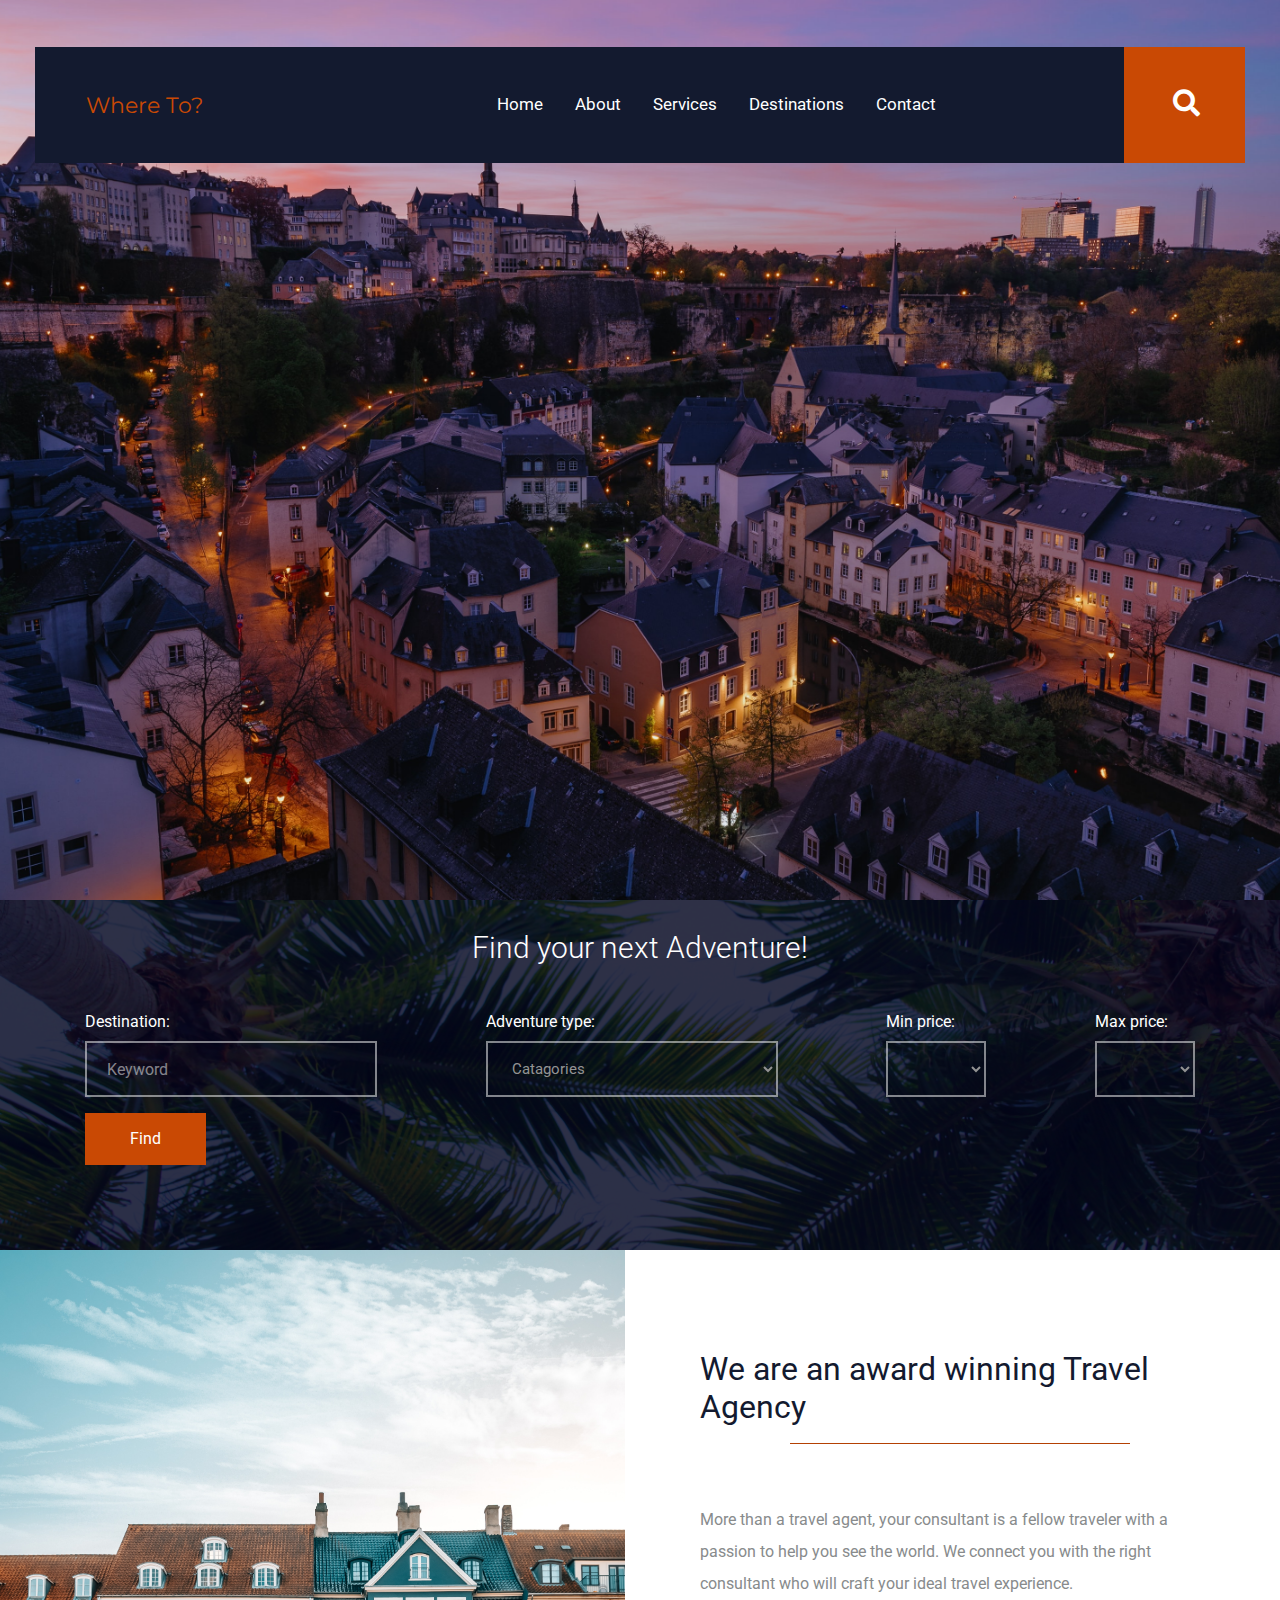
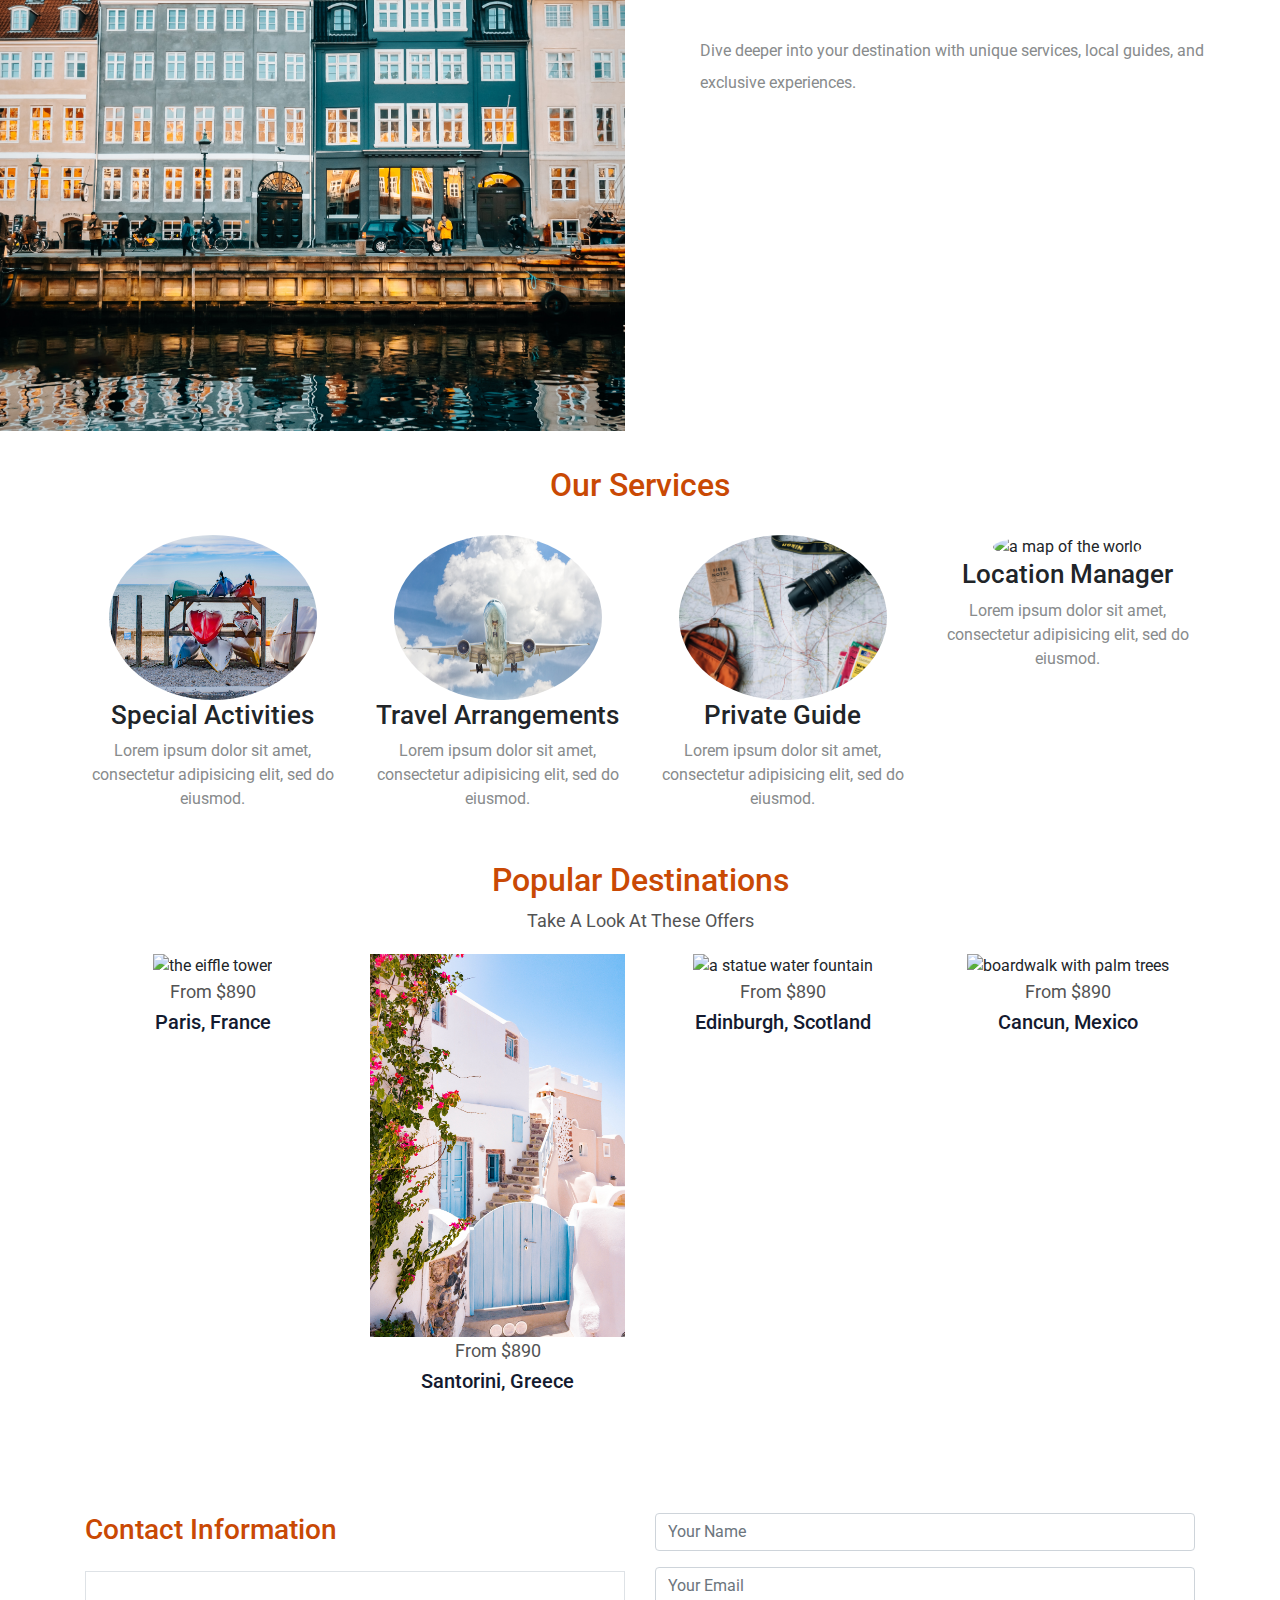
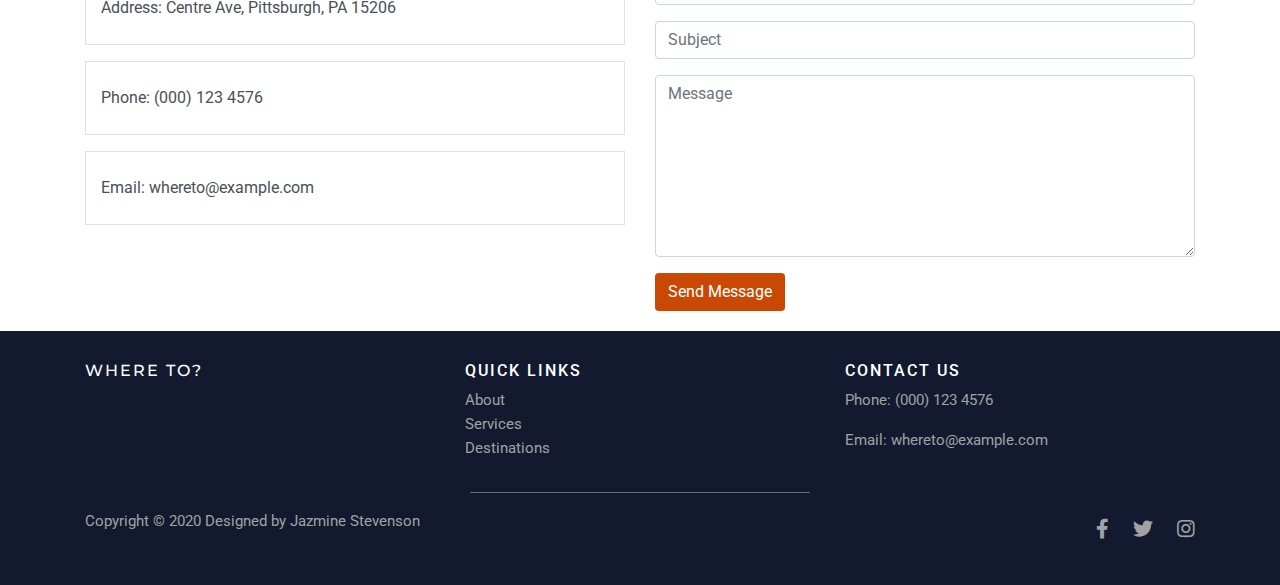
==== commit fbbfac78: "updated alt tags" ====
--- a/whereto.html
+++ b/whereto.html
@@ -64,7 +64,7 @@
 
     <!-- FIND SECTION -->
     <div class="find">
-      <img src="imgs/find.jpg" class="find-background" alt="">
+      <img src="imgs/find.jpg" class="find-background" alt="palm trees">
       <div class="container">
         <div class="row">
           <div class="col-12 text-center">
@@ -130,7 +130,7 @@
       <div class="container-fluid">
         <div class="row">
           <div class="col-sm-12 col-md-6 about-img">
-            <img src="imgs/about-img.jpg" class="img-fluid" alt="">
+            <img src="imgs/about-img.jpg" class="img-fluid" alt="a row of houses">
           </div>
 
           <div class="col-sm-12 col-md-6 about-text">
@@ -152,22 +152,22 @@
             <h2>Our Services</h2>
           </div>
           <div class="col-md-6 col-lg-3">
-            <img src="imgs/services1.jpg" class="img-fluid" alt="">
+            <img src="imgs/services1.jpg" class="img-fluid" alt="canoes by the water">
             <h3>Special Activities</h3>
             <p>Lorem ipsum dolor sit amet, consectetur adipisicing elit, sed do eiusmod.</p>
           </div>
           <div class="col-md-6 col-lg-3">
-            <img src="imgs/services2.jpg" class="img-fluid" alt="">
+            <img src="imgs/services2.jpg" class="img-fluid" alt="an airplane in the sky">
             <h3>Travel Arrangements</h3>
             <p>Lorem ipsum dolor sit amet, consectetur adipisicing elit, sed do eiusmod.</p>
           </div>
           <div class="col-md-6 col-lg-3">
-            <img src="imgs/services3.jpg" class="img-fluid" alt="">
+            <img src="imgs/services3.jpg" class="img-fluid" alt="a map with a camera">
             <h3>Private Guide</h3>
             <p>Lorem ipsum dolor sit amet, consectetur adipisicing elit, sed do eiusmod.</p>
           </div>
           <div class="col-md-6 col-lg-3">
-            <img src="imgs/services4.jpg" class="img-fluid" alt="">
+            <img src="imgs/services4.jpg" class="img-fluid" alt="a map of the world">
             <h3>Location Manager</h3>
             <p>Lorem ipsum dolor sit amet, consectetur adipisicing elit, sed do eiusmod.</p>
           </div>
@@ -185,22 +185,22 @@
             <p>Take A Look At These Offers</p>
           </div>
           <div class="col-md-6 col-lg-3 text-center">
-            <img src="imgs/france.jpg" class="img-fluid" alt="">
+            <img src="imgs/france.jpg" class="img-fluid" alt="the eiffle tower">
             <p>From $890</p>
             <h5>Paris, France</h5>
           </div>
           <div class="col-md-6 col-lg-3 text-center">
-            <img src="imgs/greece.jpg" class="img-fluid" alt="">
+            <img src="imgs/greece.jpg" class="img-fluid" alt="a white house with blue gate door">
             <p>From $890</p>
             <h5>Santorini, Greece</h5>
           </div>
           <div class="col-md-6 col-lg-3 text-center">
-            <img src="imgs/scotland.jpg" class="img-fluid" alt="">
+            <img src="imgs/scotland.jpg" class="img-fluid" alt="a statue water fountain">
             <p>From $890</p>
             <h5>Edinburgh, Scotland</h5>
           </div>
           <div class="col-md-6 col-lg-3 text-center">
-            <img src="imgs/mexico.jpg" class="img-fluid" alt="">
+            <img src="imgs/mexico.jpg" class="img-fluid" alt="boardwalk with palm trees">
             <p>From $890</p>
             <h5>Cancun, Mexico</h5>
           </div>
--- a/whereto.css
+++ b/whereto.css
@@ -506,6 +506,37 @@
 	.contact-1 h3 {
 		text-align: center;
 	}
+
+	.site-footer {
+		text-align: center;
+		padding-top: 0;
+	}
+
+	.footer-links {
+		padding-left: 0;
+	}
+
+	.footer-brand {
+		padding-top: 20px;
+		padding-bottom: 20px;
+	}
+
+	.site-footer ul {
+		text-align: center;
+		padding-left: 0;
+	}
+
+	.facebook i {
+		color: #2459ad;
+	}
+
+	.twitter i {
+		color: #689ced;
+	}
+
+	.instagram i {
+		color: #f0295e;
+	}
 }
 
 
@@ -531,6 +562,15 @@
 	.find-button {
 		display: flex;
 		justify-content: center;
+	}
+
+	.contact-1 {
+		padding-left: 0;
+		padding-right: 0;
+	}
+
+	.contact-1 p {
+		width: 200px;
 	}
 }
 
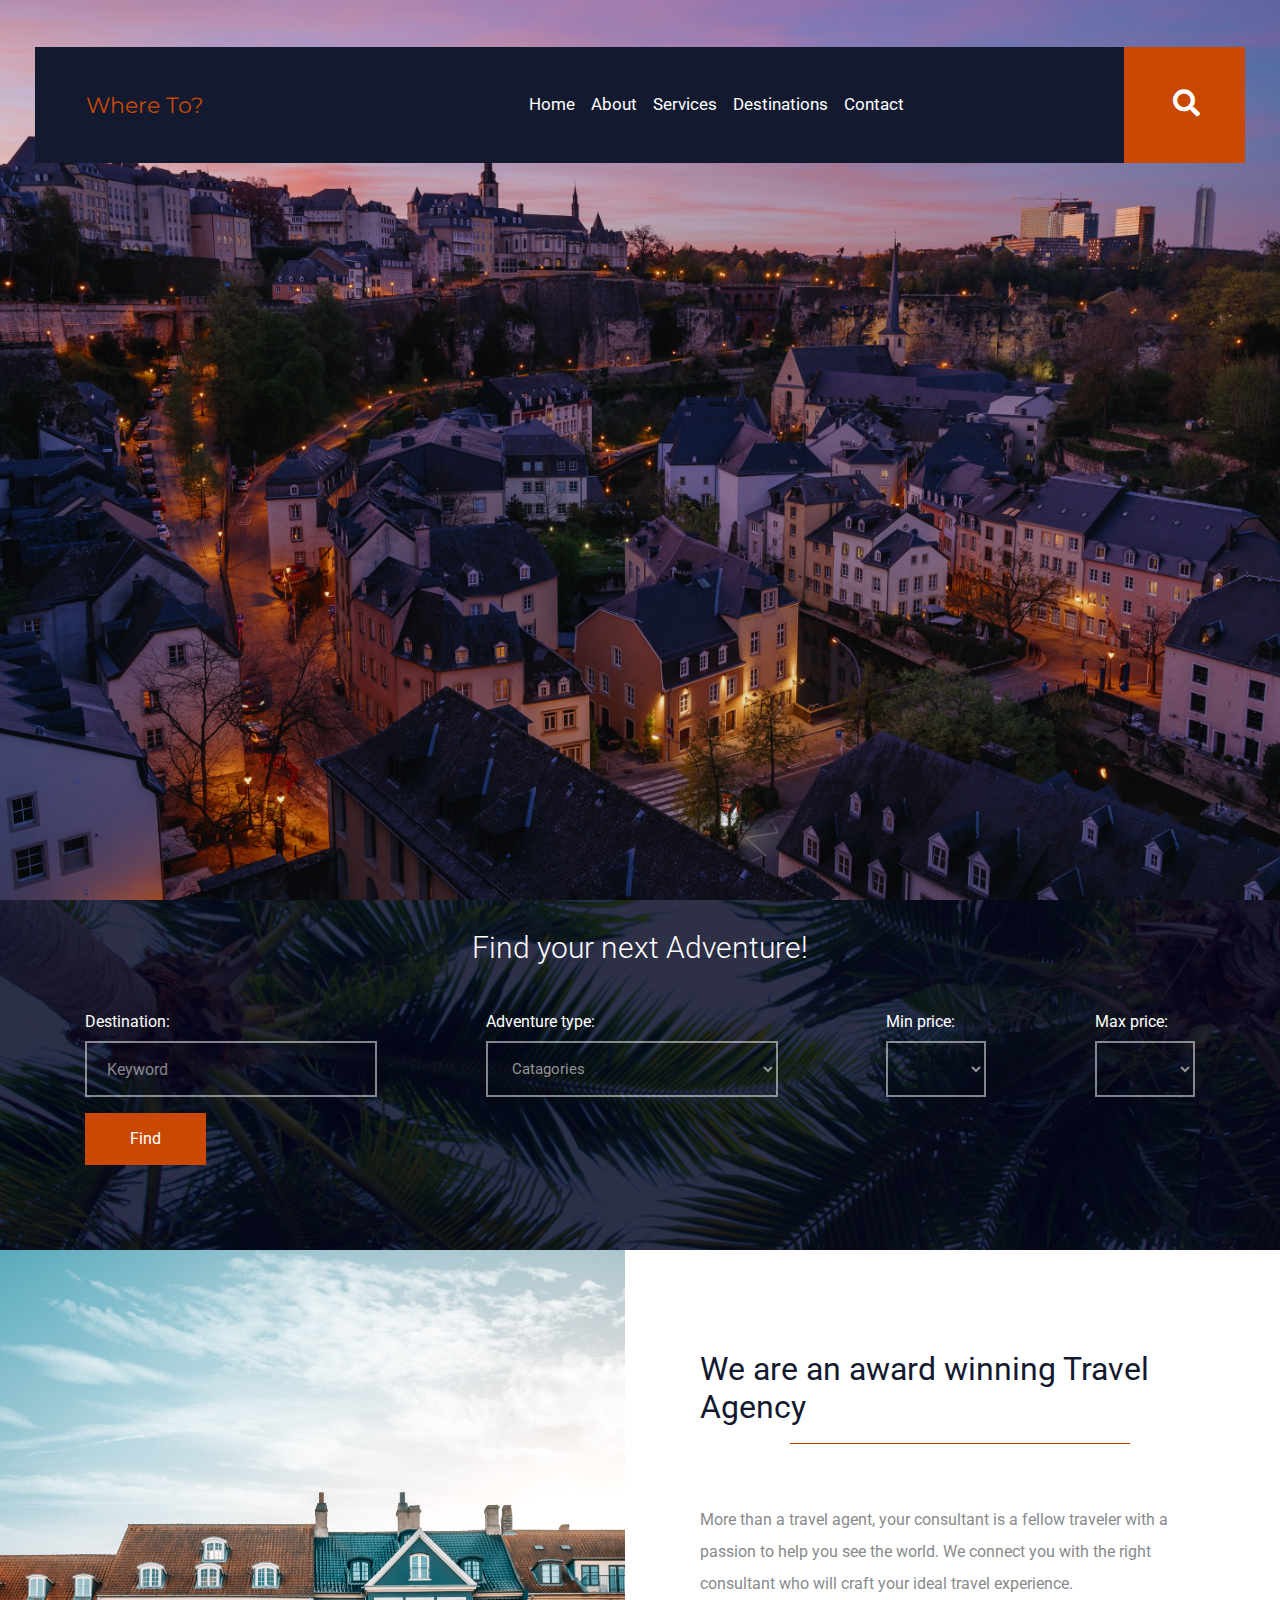
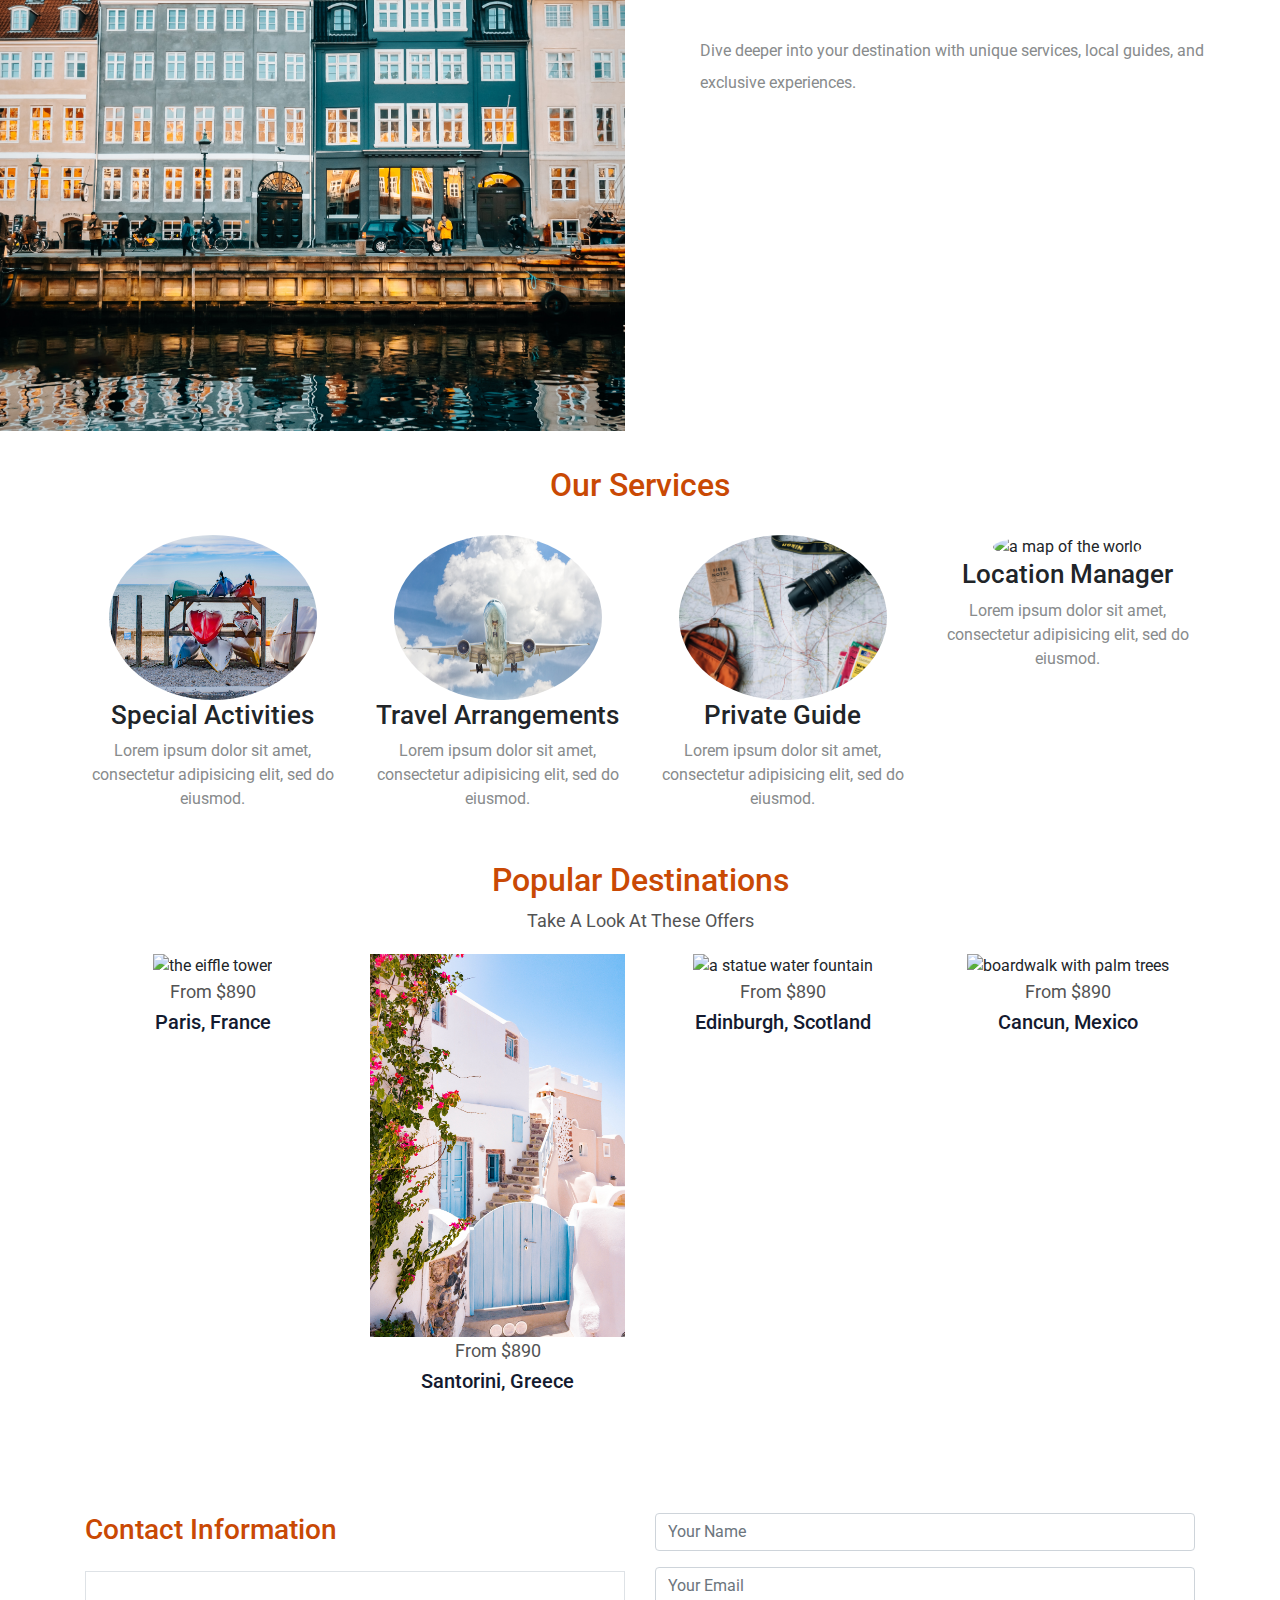
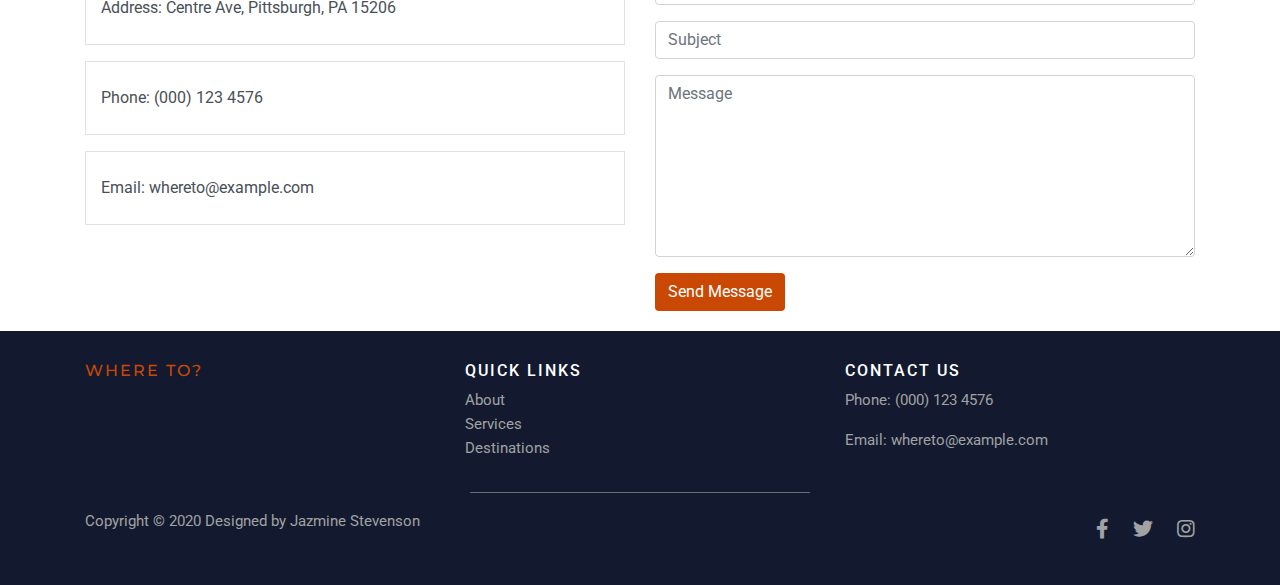
==== commit a82daffa: "added color to footer brand" ====
--- a/whereto.html
+++ b/whereto.html
@@ -86,7 +86,8 @@
                     <label for="find-adventure">Adventure type:</label>
                   </div>
                     <select name="adventure" id="adventure" class="dropdown-item-select find-input">
-                      <option value="" disabled selected hidden>Catagories</option>
+                      <!-- <option value="" disabled selected hidden>Catagories</option> -->
+                      <option selected="selected">Catagories</option>
                       <option>Cruises</option>
                       <option>Guided Tours</option>
                       <option>Resorts</option>
--- a/whereto.css
+++ b/whereto.css
@@ -313,7 +313,6 @@
 
 .footer-brand {
 	font-family: 'Montserrat', sans-serif;
-	color: #c94904;
 }
 
 .site-footer h6 {
@@ -323,6 +322,10 @@
 	letter-spacing:2px;
 }
 
+.footer-brand h6 {
+	color: #c94904;
+}
+
 .site-footer hr {
   border-top-color:#bbb;
   opacity:0.5;
@@ -572,9 +575,6 @@
 	.contact-1 p {
 		width: 200px;
 	}
-}
-
-@media (min-width: 768px) {
 	.navbar-expand-lg .navbar-nav .nav-link {
 		padding-right: 1rem;
 		padding-left: 1rem;
